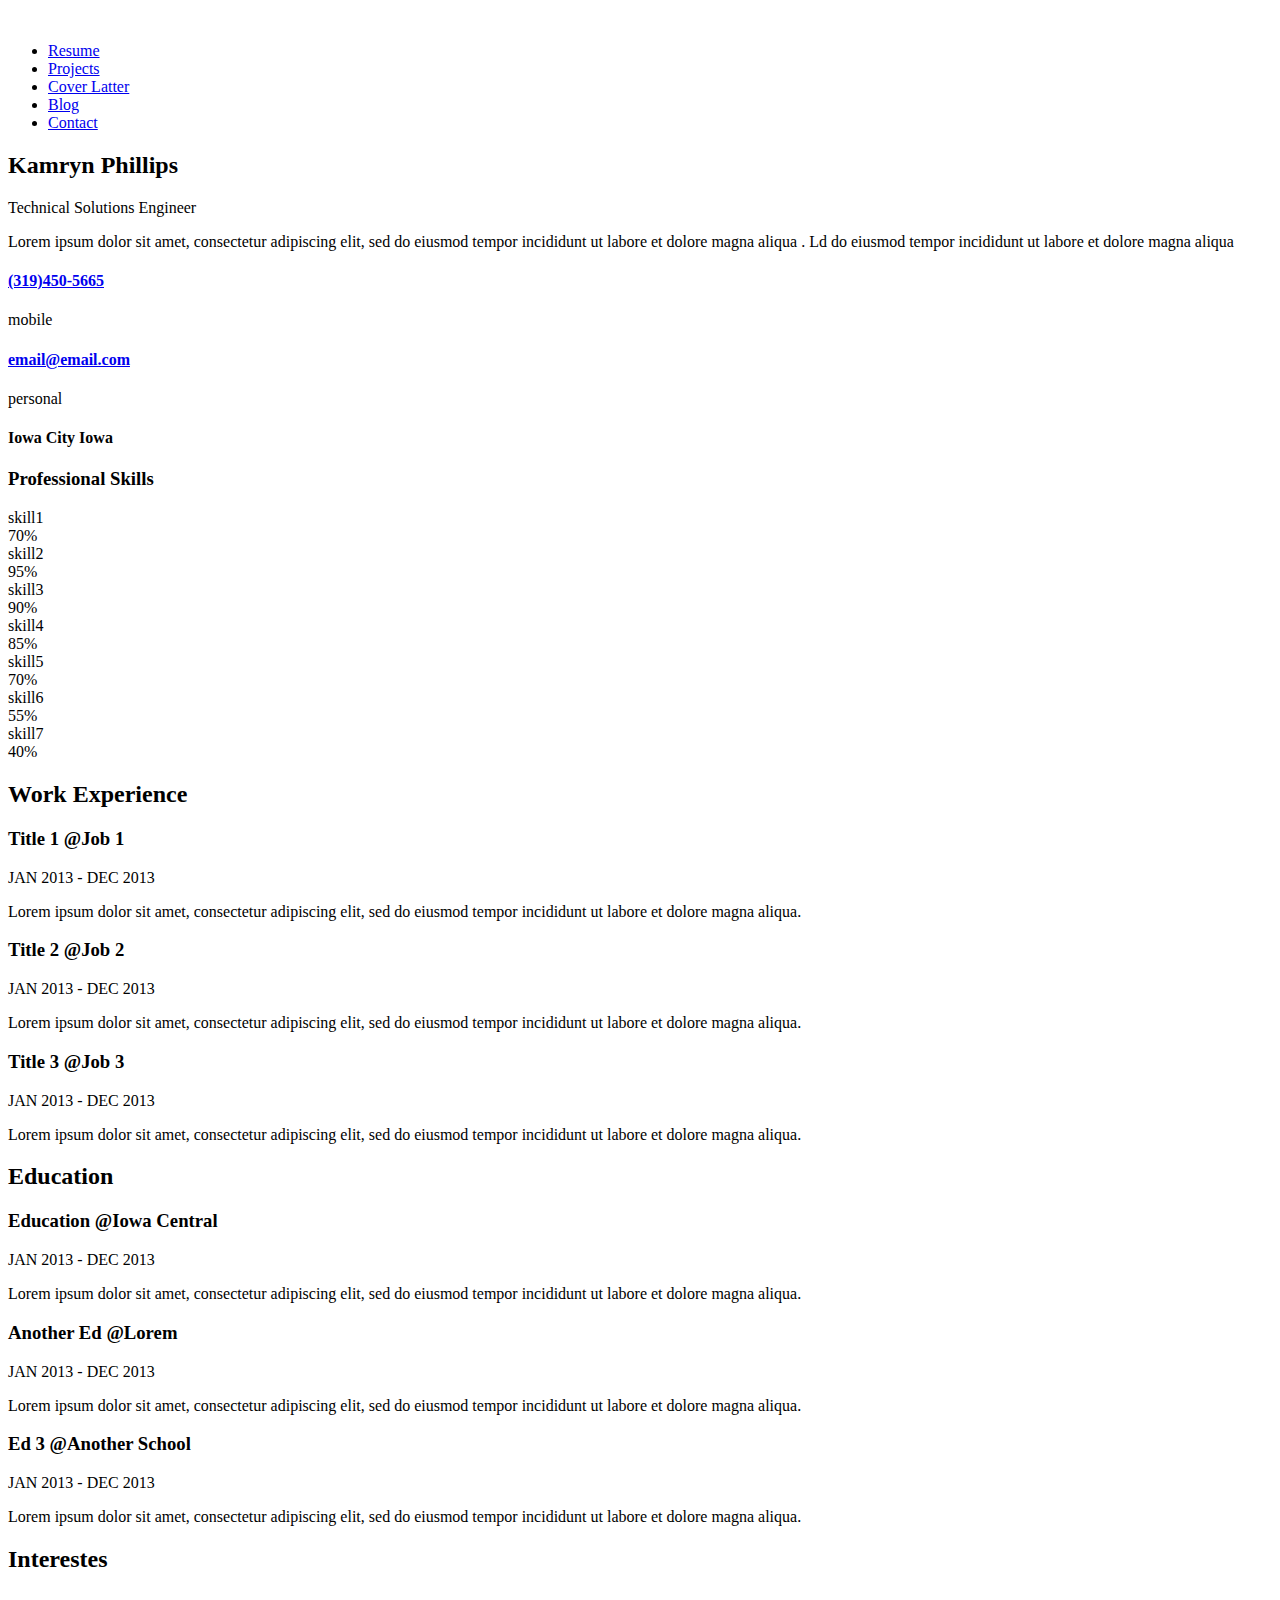
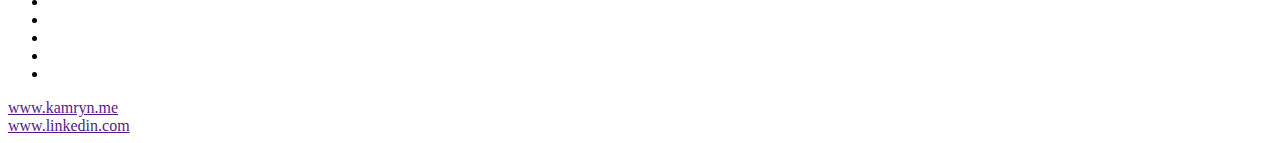
==== resume-site/index.html @ b7a01b5e "initial commit" ====
<!DOCTYPE html>
<!--[if IE 7]><html class="no-js ie7 oldie" lang="en-US"> <![endif]-->
<!--[if IE 8]><html class="no-js ie8 oldie" lang="en-US"> <![endif]-->
<!--[if gt IE 8]><!-->
<html lang="en">
    <head>
        <meta charset="utf-8">
        
        <!-- TITLE OF SITE-->
        <title> Kamryn Phillips </title>
        
        <!-- META TAG -->
        <meta name="viewport" content="width=device-width, initial-scale=1.0">
        <meta name="description" content="CV, Portfolio, Resume">
        
        <!-- FAVICON -->
        <link rel="icon" href="assets/images/favicon.ico">
        <link rel="apple-touch-icon" sizes="72x72" href="assets/images/apple-icon-72x72.png">
        <link rel="apple-touch-icon" sizes="76x76" href="assets/images/apple-icon-76x76.png">
        <link rel="apple-touch-icon" sizes="114x114" href="assets/images/apple-icon-114x114.png">

        <!-- ========================================
                Stylesheets
        ==========================================--> 
        
        <!-- MATERIALIZE CORE CSS -->
        <link href="assets/css/materialize.min.css" rel="stylesheet">
        
        <!-- ADDITIONAL CSS -->
        <link rel="stylesheet" href="assets/css/animate.css">
        
        <!-- FONTS -->
        <link href='//fonts.googleapis.com/css?family=Roboto:400,100,300,700,400italic,700italic' rel='stylesheet' type='text/css'>

        <!--FONTAWESOME CSS-->
        <link href="assets/icons/font-awesome-4.1.0/css/font-awesome.min.css" rel="stylesheet" type="text/css"> 

        <!-- CUSTOM STYLE -->
        <link href="assets/css/style.css" rel="stylesheet">

        <!-- RESPONSIVE CSS-->
        <link href="assets/css/responsive.css" rel="stylesheet">

        <!-- COLORS -->        
        <!--<link rel="alternate stylesheet" href="assets/css/colors/red.css" title="red">-->
        <!--<link rel="alternate stylesheet" href="assets/css/colors/purple.css" title="purple">-->
        <!--<link rel="alternate stylesheet" href="assets/css/colors/orange.css" title="orange">-->
        <!--<link rel="alternate stylesheet" href="assets/css/colors/green.css" title="green">-->
        <!--<link rel="stylesheet" href="assets/css/colors/lime.css" title="lime">-->

        
        <!--[if lt IE 9]><script src="assets/js/ie8-responsive-file-warning.js"></script><![endif] -->
        <!-- HTML5 shim and Respond.js IE8 support of HTML5 elements and media queries -->
        <!--[if lt IE 9]>
          <script src="https://oss.maxcdn.com/libs/html5shiv/3.7.0/html5shiv.js"></script>
          <script src="https://oss.maxcdn.com/libs/respond.js/1.3.0/respond.min.js"></script>
        <![endif]-->
        
    </head>
    <body>
        <!-- Start Container-->
        <div class="container">
            <!-- row -->
            <div class="row">
            <!-- =========================================
                           SIDEBAR   
            ==========================================-->
                <!-- Start Sidebar -->
                <aside class="col l4 m12 s12 sidebar z-depth-1" id="sidebar">
                    <!--  Sidebar row -->
                    <div class="row">                      
                        <!--  top section   -->
                        <div class="heading">                            
                            <!-- ====================
                                      IMAGE   
                            ==========================-->
                            <div class="feature-img">
                                <a href="index.html"><img src="assets/images/profile-img.jpg" class="responsive-img" alt=""></a> 
                            </div>                            
                            <!-- =========================================
                                       NAVIGATION   
                            ==========================================-->
                            <div class=" nav-icon">
                                <nav>
                                    <div class="nav-wrapper">
                                      <ul id="nav-mobile" class="side-nav">                                  
                                        <li><a href="index.html">Resume</a></li>                                        
                                        <li><a href="project.html">Projects</a></li>
                                        <li><a href="cover-latter.html">Cover Latter</a></li>
                                        <li><a href="blog.html">Blog</a></li>
                                        <li><a href="contact.html">Contact</a></li>
                                      </ul>
                                      <a href="#" data-activates="nav-mobile" class="button-collapse  "><i class="mdi-navigation-menu"></i></a>
                                    </div>
                                </nav>
                            </div>                            
                            <!-- ========================================
                                       NAME AND TAGLINE
                            ==========================================-->
                            <div class="title col s12 m12 l9 right  wow fadeIn" data-wow-delay="0.1s">   
                                <h2>Kamryn Phillips</h2> <!-- title name -->
                                <span>Technical Solutions Engineer</span>  <!-- tagline -->
                            </div>                         
                        </div>
                         <!-- sidebar info -->
                        <div class="col l12 m12 s12 sort-info sidebar-item">
                            <div class="row">                               
                                <div class="col m12 s12 l3 icon"> <!-- icon -->
                                   <i class="fa fa-user"></i>
                                </div>                                
                                <div class="col m12 s12 l9 info wow fadeIn a1" data-wow-delay="0.1s" > <!-- text -->
                                    <div class="section-item-details">
                                        <p>Lorem ipsum dolor sit amet, consectetur adipiscing elit, sed do eiusmod tempor incididunt ut labore et
                                        dolore magna aliqua . Ld do eiusmod tempor incididunt ut labore et dolore magna aliqua</p>
                                    </div>             
                                </div>
                            </div>         
                        </div>
                        <!-- MOBILE NUMBER -->
                        <div class="col l12 m12 s12  mobile sidebar-item">
                            <div class="row">                                
                                <div class="col m12 s12 l3 icon">
                                    <i class="fa fa-phone"></i> <!-- icon -->
                                </div>                                
                                <div class="col m12 s12 l9 info wow fadeIn a2" data-wow-delay="0.2s" >
                                    <div class="section-item-details">
                                        <div class="personal">
                                            <h4><a href="tel:555-555-5555">(319)450-5665</a></h4> <!-- Number -->             
                                            <span>mobile</span> 
                                        </div>
                                    </div>
                                </div>
                            </div>             
                        </div>
                        <!--  EMAIL -->
                        <div class="col l12 m12 s12  email sidebar-item ">
                            <div class="row">                                
                                <div class="col m12 s12 l3 icon">
                                    <i class="fa fa-envelope"></i> <!-- icon -->
                                </div>                                
                                <div class="col m12 s12 l9 info wow fadeIn a3" data-wow-delay="0.3s">
                                    <div class="section-item-details">
                                        <div class="personal">                                    
                                            <h4><a href="mailto:someone@example.com">email@email.com</a></h4> <!-- Email -->
                                            <span>personal</span> 
                                        </div>
                                       
                                    </div>
                                </div> 
                            </div>          
                        </div>
                        <!-- ADDRESS  -->
                        <div class="col l12 m12 s12  address sidebar-item ">
                            <div class="row">                                
                                <div class="col l3 m12  s12 icon">
                                    <i class="fa fa-home"></i> <!-- icon -->
                                </div>                                
                                <div class="col m12 s12 l9 info wow fadeIn a4" data-wow-delay="0.4s">
                                    <div class="section-item-details">
                                        <div class="address-details"> <!-- address  -->
                                            <h4>Iowa City 
                                            <span>Iowa</span></h4> 
                                        </div>                         
                                    </div>
                                </div>
                            </div>            
                        </div>
                        <!-- SKILLS -->
                        <div class="col l12 m12 s12  skills sidebar-item" >
                            <div class="row">
                                <div class="col m12 l3 s12 icon">
                                    <i class="fa fa-calendar-o"></i> <!-- icon -->
                                </div>
                                 <!-- Skills -->
                                <div class="col m12 l9 s12 skill-line a5 wow fadeIn" data-wow-delay="0.5s">
                                    <h3>Professional Skills </h3>
                                    
                                    <span>skill1</span>                                    
                                    <div class="progress">
                                        <div class="determinate"> 70% </div>
                                    </div>
                                    
                                    <span>skill2</span>
                                    <div class="progress">
                                        <div class="determinate"> 95%</div>
                                    </div>
                                    
                                    <span>skill3</span>
                                    <div class="progress">
                                        <div class="determinate">90%</div>
                                    </div>

                                    <span>skill4</span>
                                    <div class="progress">
                                        <div class="determinate">85%</div>
                                    </div>

                                    <span>skill5</span>
                                    <div class="progress">
                                        <div class="determinate">70%</div>
                                    </div>

                                    <span>skill6</span>
                                    <div class="progress">
                                        <div class="determinate">55%</div>
                                    </div>

                                    <span>skill7</span>
                                    <div class="progress">
                                        <div class="determinate">40%</div>
                                    </div>
                                </div>
                            </div>
                        </div>
                    </div>   <!-- end row -->
                </aside><!-- end sidebar -->

                <!-- =========================================
                   Work experiences
                ==========================================-->

                <section class="col s12 m12 l8 section">
                    <div class="row">
                        <div class="section-wrapper z-depth-1">                            
                            <div class="section-icon col s12 m12 l2">
                                <i class="fa fa-suitcase"></i>
                            </div>
                            <div class="custom-content col s12 m12 l10 wow fadeIn a1" data-wow-delay="0.1s">
                                <h2>Work Experience</h2>

                                <div class="custom-content-wrapper wow fadeIn a2" data-wow-delay="0.2s">
                                    <h3>Title 1 <span>@Job 1</span></h3>
                                    <span>JAN 2013 - DEC 2013 </span>
                                    <p>Lorem ipsum dolor sit amet, consectetur adipiscing elit, sed do eiusmod tempor incididunt ut 
                                        labore et dolore magna aliqua. </p>
                                </div>
                                <div class="custom-content-wrapper wow fadeIn a3" data-wow-delay="0.3s">
                                    <h3> Title 2 <span>@Job 2</span></h3>
                                    <span>JAN 2013 - DEC 2013 </span>
                                    <p>Lorem ipsum dolor sit amet, consectetur adipiscing elit, sed do eiusmod tempor incididunt ut labore et 
                                        dolore magna aliqua. </p>
                                </div>
                                <div class="custom-content-wrapper wow fadeIn a4" data-wow-delay="0.4s">
                                    <h3>Title 3 <span>@Job 3</span></h3>
                                    <span>JAN 2013 - DEC 2013 </span>
                                    <p>Lorem ipsum dolor sit amet, consectetur adipiscing elit, sed do eiusmod tempor incididunt ut 
                                        labore et dolore magna aliqua. </p>
                                </div>
                            </div>                            
                        </div>

                        <!-- ========================================
                         Education 
                        ==========================================-->

                        <div class="section-wrapper z-depth-1">
                            <div class="section-icon col s12 m12 l2">
                                <i class="fa fa-graduation-cap"></i>
                            </div>
                            <div class="custom-content col s12 m12 l10 wow fadeIn a1" data-wow-delay="0.1s" >
                                <h2>Education </h2>
                                
                                <div class="custom-content-wrapper wow fadeIn a2" data-wow-delay="0.2s" >
                                    <h3>Education <span>@Iowa Central</span></h3>
                                    <span>JAN 2013 - DEC 2013 </span>
                                    <p>Lorem ipsum dolor sit amet, consectetur adipiscing elit, sed do eiusmod tempor incididunt ut labore et dolore magna aliqua. </p>
                                </div>
                                <div class="custom-content-wrapper wow fadeIn a3" data-wow-delay="0.3s" >
                                    <h3>Another Ed <span>@Lorem</span></h3>
                                    <span>JAN 2013 - DEC 2013 </span>
                                    <p>Lorem ipsum dolor sit amet, consectetur adipiscing elit, sed do eiusmod tempor incididunt ut labore et dolore magna aliqua. </p>
                                </div>
                                <div class="custom-content-wrapper wow fadeIn a4" data-wow-delay="0.4s" >
                                    <h3>Ed 3 <span>@Another School</span></h3>
                                    <span>JAN 2013 - DEC 2013 </span>
                                    <p>Lorem ipsum dolor sit amet, consectetur adipiscing elit, sed do eiusmod tempor incididunt ut labore et dolore magna aliqua. </p>
                                </div>
                            </div>
                        </div>

                        <!-- ========================================
                              Intertests 
                        ==========================================-->

                        <div class="section-wrapper z-depth-1">                           
                            <div class="section-icon col s12 m12 l2">
                                <i class="fa fa-plane"></i>
                            </div>
                            <div class="interests col s12 m12 l10 wow fadeIn" data-wow-delay="0.1s"> 
                                <h2>Interestes </h2>
                                <ul> <!-- interetsr icon start -->
                                    <li><i class="fa fa-camera-retro tooltipped" data-position="top" data-delay="50" data-tooltip="Photography"></i></li>
                                    <li><i class="fa fa-glass tooltipped" data-position="top" data-delay="50" data-tooltip="Drinking"></i></li>
                                    <li><i class="fa fa-headphones tooltipped" data-position="top" data-delay="50" data-tooltip="Music"></i></li>
                                    <li><i class="fa fa-comments tooltipped" data-position="top" data-delay="50" data-tooltip="Chatting"></i></li>
                                    <li><i class="fa fa-coffee tooltipped" data-position="top" data-delay="50" data-tooltip="Coffee"></i></li>
                                </ul> <!-- interetsr icon end -->
                            </div>                          
                        </div>
                        <!-- =======================================
                          portfolio Website
                        ==========================================-->

                        <div class="section-wrapper z-depth-1 wow fadeIn" data-wow-delay="0.1s">                            
                            <div class="col s12 m12 l10 website right" >
                                <div class="row">
                                    <div class="col s12 m12 l6">
                                       <span><a href="">www.kamryn.me</a></span>
                                    </div>
                                    <div class="col col s12 m12 l6">
                                        <span><a href="">www.linkedin.com</a></span>
                                    </div>
                                </div>
                            </div>
                        </div>
                    </div><!-- end row -->
                </section><!-- end section -->
            </div> <!-- end row -->
        </div>  <!-- end container -->
        
 <!--=====================
                JavaScript
        ===================== -->
        <!-- Jquery core js-->
        <script src="assets/js/jquery.min.js"></script>
        
        <!-- materialize js-->
        <script src="assets/js/materialize.min.js"></script>
        
        <!-- wow js-->
        <script src="assets/js/wow.min.js"></script>
        
        <!-- Map api -->
        <script src="//maps.googleapis.com/maps/api/js?v=3.exp"></script>
        
        <!-- Masonry js-->
        <script src="assets/js/masonry.pkgd.js"></script>

        <script src="assets/js/validator.min.js"></script>
        
        <!-- Customized js -->
        <script src="assets/js/init.js"></script>

    </body>
</html>
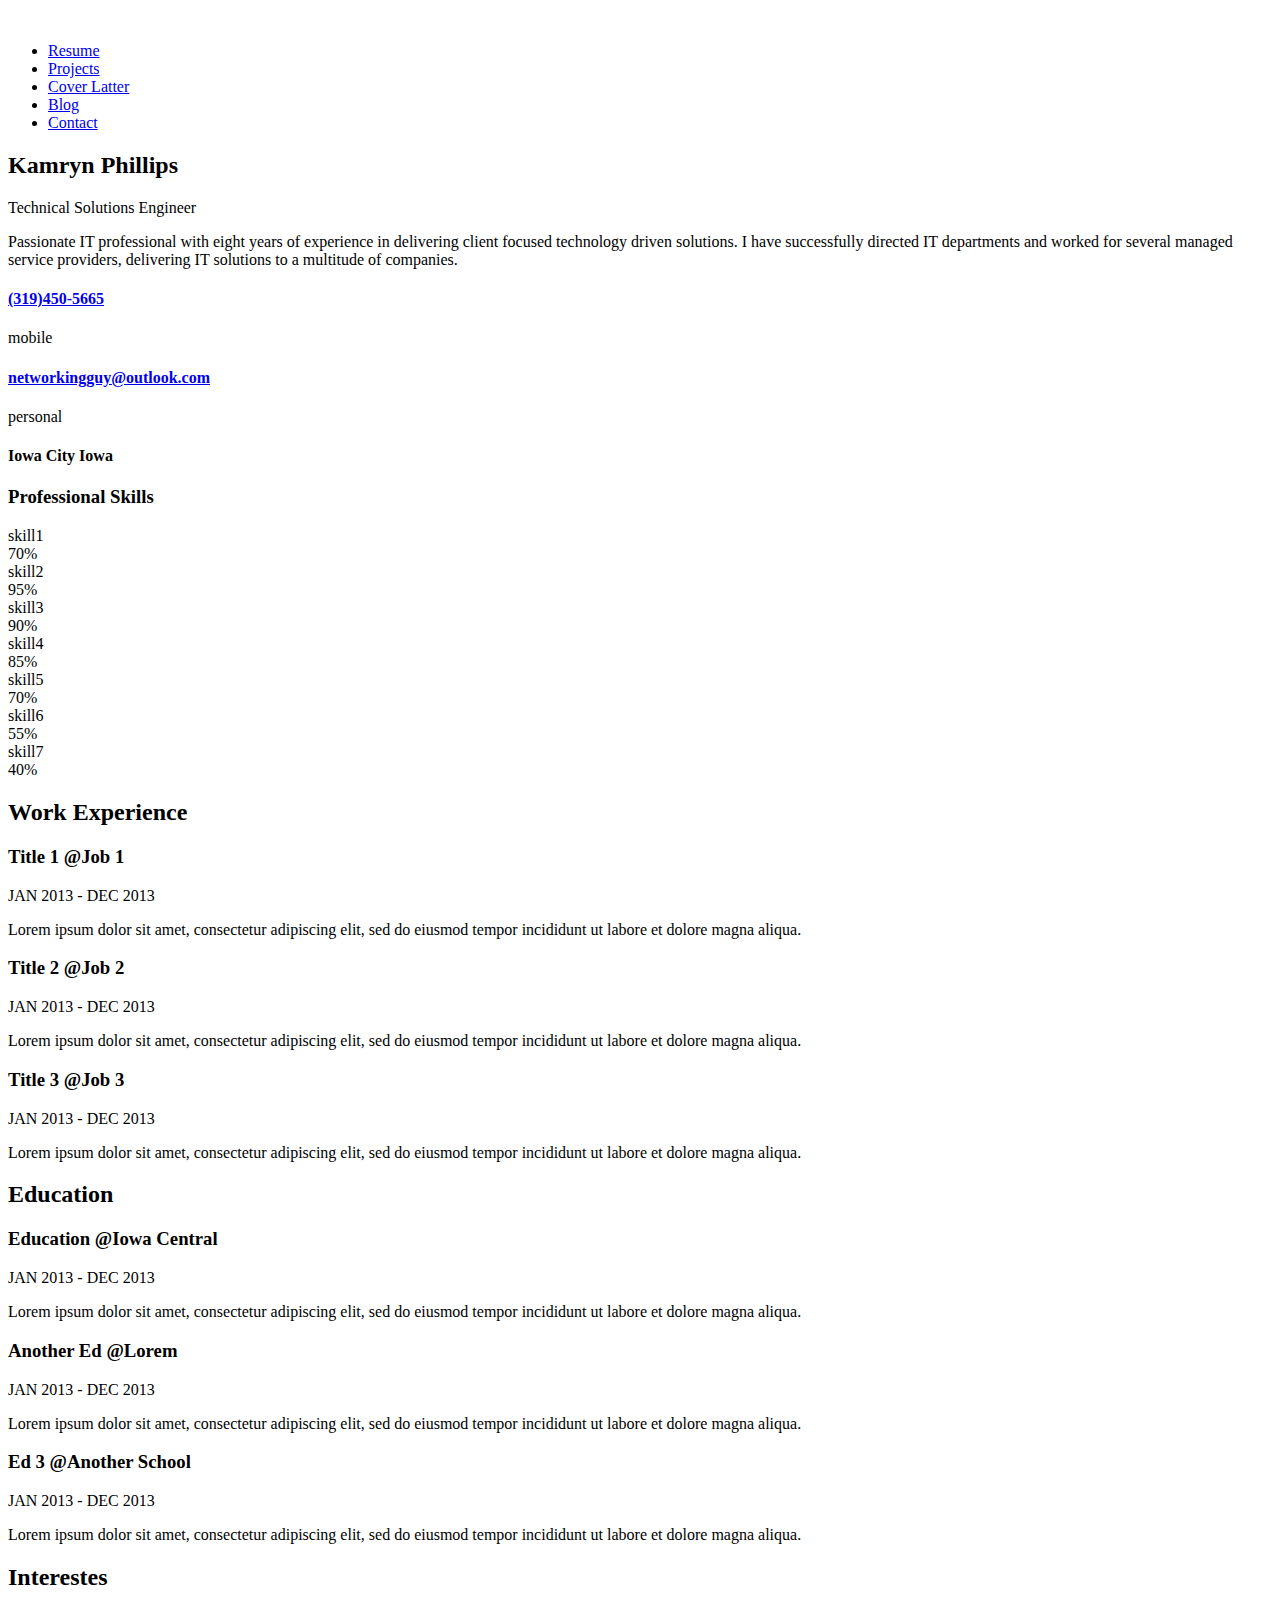
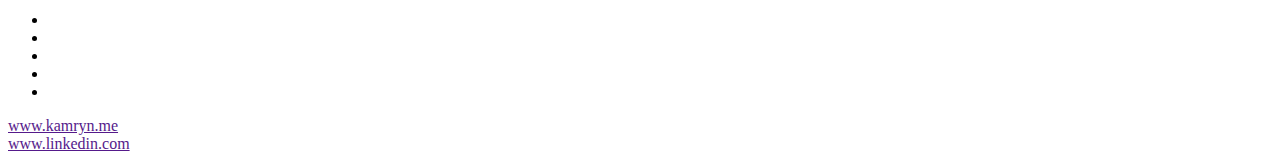
==== commit d4195270: "added summary" ====
--- a/resume-site/index.html
+++ b/resume-site/index.html
@@ -110,8 +110,7 @@
                                 </div>                                
                                 <div class="col m12 s12 l9 info wow fadeIn a1" data-wow-delay="0.1s" > <!-- text -->
                                     <div class="section-item-details">
-                                        <p>Lorem ipsum dolor sit amet, consectetur adipiscing elit, sed do eiusmod tempor incididunt ut labore et
-                                        dolore magna aliqua . Ld do eiusmod tempor incididunt ut labore et dolore magna aliqua</p>
+                                        <p>Passionate IT professional with eight years of experience in delivering client focused technology driven solutions. I have successfully directed IT departments and worked for several managed service providers, delivering IT solutions to a multitude of companies.</p>
                                     </div>             
                                 </div>
                             </div>         
@@ -141,7 +140,7 @@
                                 <div class="col m12 s12 l9 info wow fadeIn a3" data-wow-delay="0.3s">
                                     <div class="section-item-details">
                                         <div class="personal">                                    
-                                            <h4><a href="mailto:someone@example.com">email@email.com</a></h4> <!-- Email -->
+                                            <h4><a href="mailto:someone@example.com">networkingguy@outlook.com</a></h4> <!-- Email -->
                                             <span>personal</span> 
                                         </div>
                                        
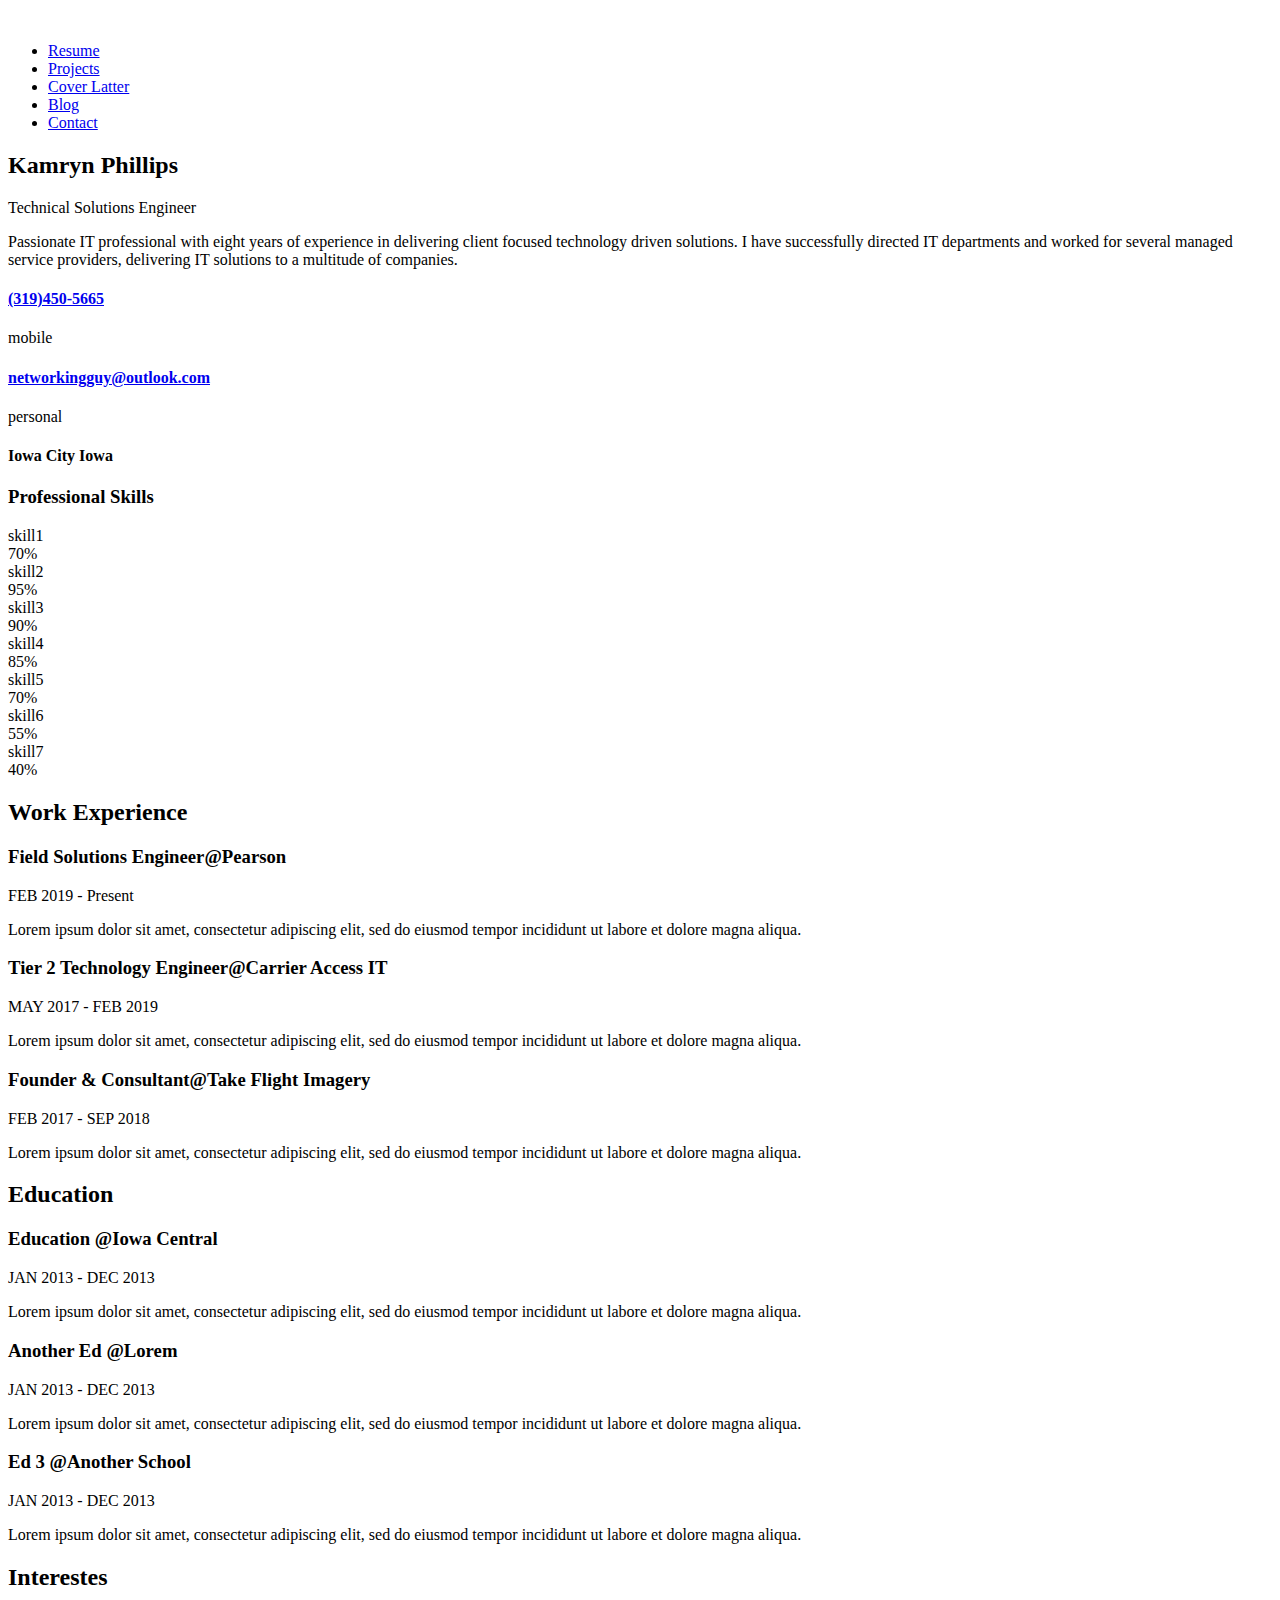
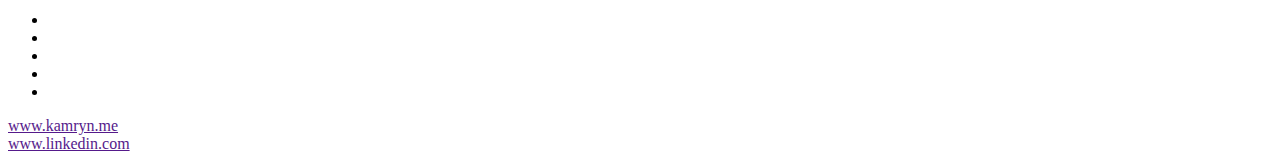
==== commit f24af2b3: "added roles and dates" ====
--- a/resume-site/index.html
+++ b/resume-site/index.html
@@ -228,20 +228,20 @@
                                 <h2>Work Experience</h2>
 
                                 <div class="custom-content-wrapper wow fadeIn a2" data-wow-delay="0.2s">
-                                    <h3>Title 1 <span>@Job 1</span></h3>
-                                    <span>JAN 2013 - DEC 2013 </span>
+                                    <h3>Field Solutions Engineer<span>@Pearson</span></h3>
+                                    <span>FEB 2019 - Present </span>
                                     <p>Lorem ipsum dolor sit amet, consectetur adipiscing elit, sed do eiusmod tempor incididunt ut 
                                         labore et dolore magna aliqua. </p>
                                 </div>
                                 <div class="custom-content-wrapper wow fadeIn a3" data-wow-delay="0.3s">
-                                    <h3> Title 2 <span>@Job 2</span></h3>
-                                    <span>JAN 2013 - DEC 2013 </span>
+                                    <h3>Tier 2 Technology Engineer<span>@Carrier Access IT</span></h3>
+                                    <span>MAY 2017 - FEB 2019 </span>
                                     <p>Lorem ipsum dolor sit amet, consectetur adipiscing elit, sed do eiusmod tempor incididunt ut labore et 
                                         dolore magna aliqua. </p>
                                 </div>
                                 <div class="custom-content-wrapper wow fadeIn a4" data-wow-delay="0.4s">
-                                    <h3>Title 3 <span>@Job 3</span></h3>
-                                    <span>JAN 2013 - DEC 2013 </span>
+                                    <h3>Founder & Consultant<span>@Take Flight Imagery</span></h3>
+                                    <span>FEB 2017 - SEP 2018 </span>
                                     <p>Lorem ipsum dolor sit amet, consectetur adipiscing elit, sed do eiusmod tempor incididunt ut 
                                         labore et dolore magna aliqua. </p>
                                 </div>
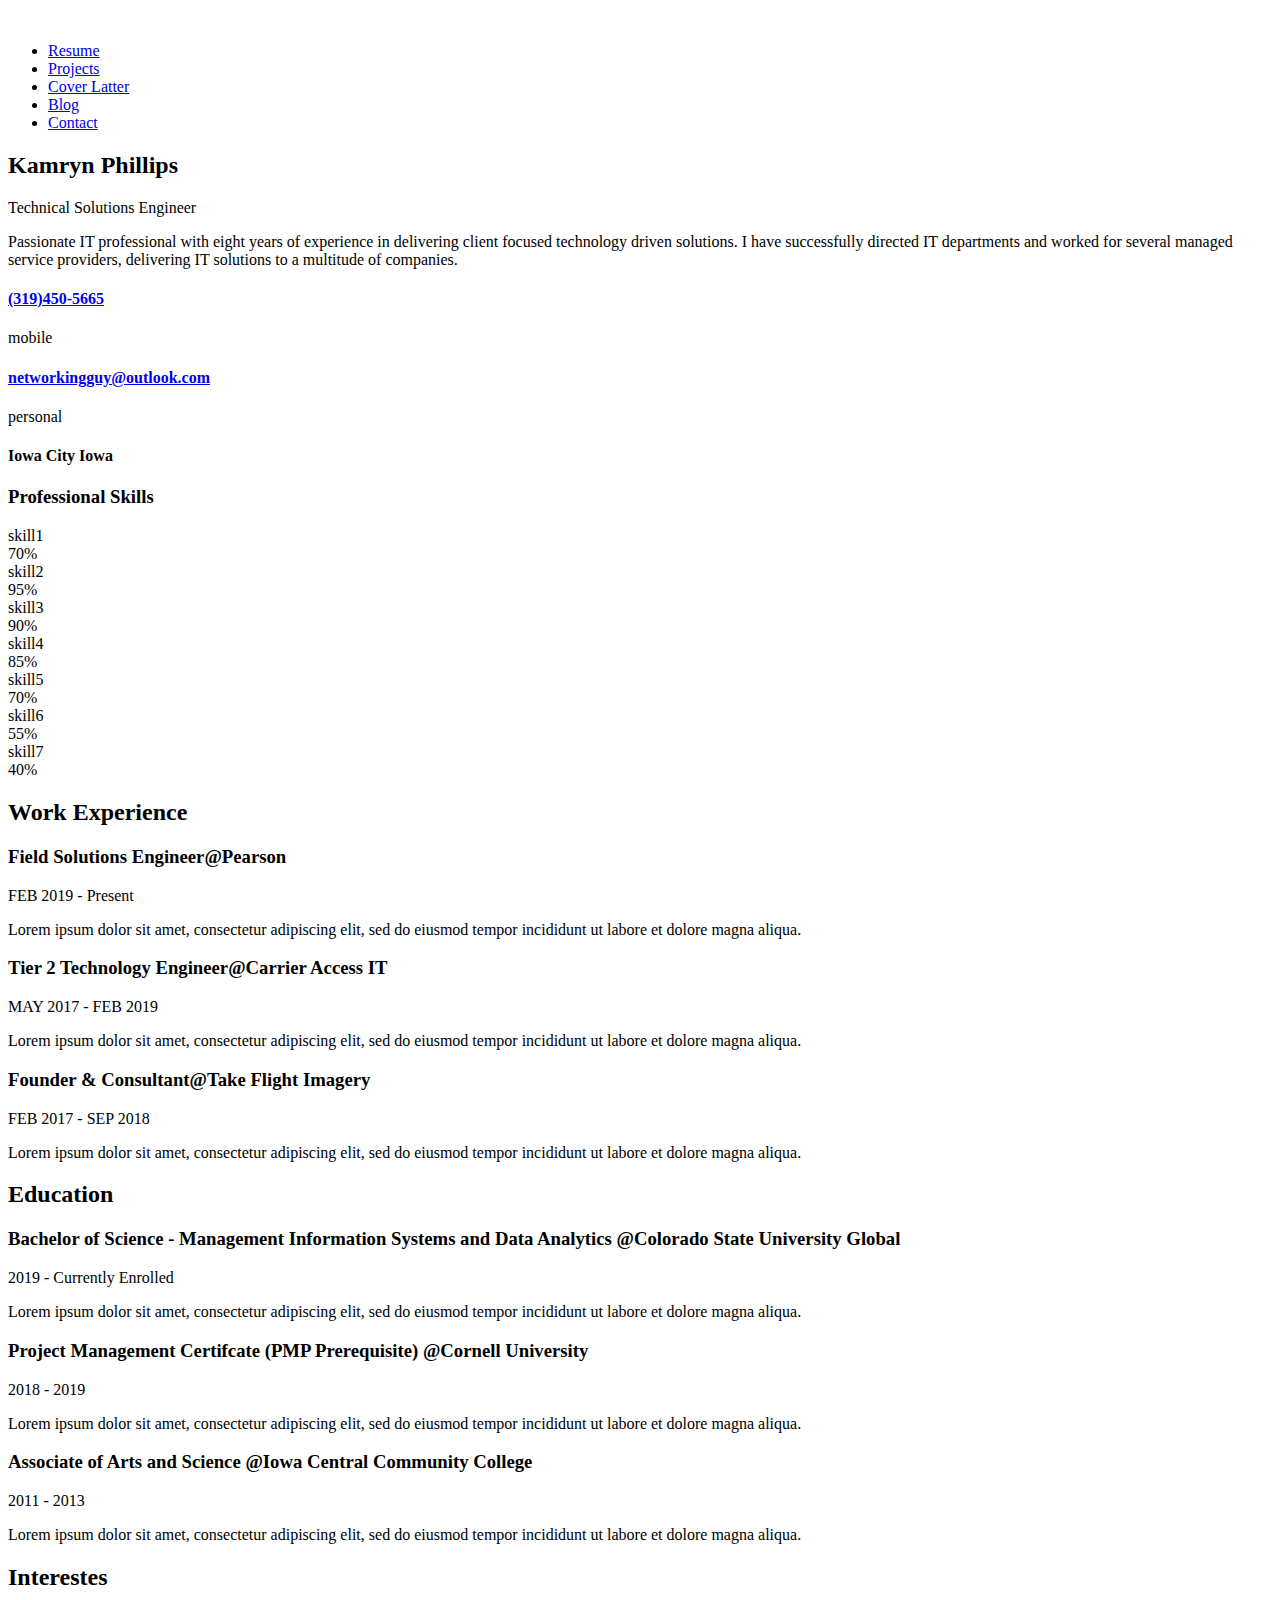
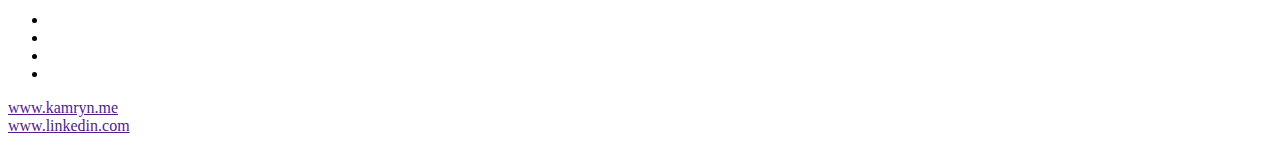
==== commit 0b428d46: "updated education" ====
--- a/resume-site/index.html
+++ b/resume-site/index.html
@@ -260,18 +260,18 @@
                                 <h2>Education </h2>
                                 
                                 <div class="custom-content-wrapper wow fadeIn a2" data-wow-delay="0.2s" >
-                                    <h3>Education <span>@Iowa Central</span></h3>
-                                    <span>JAN 2013 - DEC 2013 </span>
+                                    <h3>Bachelor of Science - Management Information Systems and Data Analytics <span>@Colorado State University Global</span></h3>
+                                    <span>2019 - Currently Enrolled </span>
                                     <p>Lorem ipsum dolor sit amet, consectetur adipiscing elit, sed do eiusmod tempor incididunt ut labore et dolore magna aliqua. </p>
                                 </div>
                                 <div class="custom-content-wrapper wow fadeIn a3" data-wow-delay="0.3s" >
-                                    <h3>Another Ed <span>@Lorem</span></h3>
-                                    <span>JAN 2013 - DEC 2013 </span>
+                                    <h3>Project Management Certifcate (PMP Prerequisite) <span>@Cornell University</span></h3>
+                                    <span>2018 - 2019 </span>
                                     <p>Lorem ipsum dolor sit amet, consectetur adipiscing elit, sed do eiusmod tempor incididunt ut labore et dolore magna aliqua. </p>
                                 </div>
                                 <div class="custom-content-wrapper wow fadeIn a4" data-wow-delay="0.4s" >
-                                    <h3>Ed 3 <span>@Another School</span></h3>
-                                    <span>JAN 2013 - DEC 2013 </span>
+                                    <h3>Associate of Arts and Science <span>@Iowa Central Community College</span></h3>
+                                    <span>2011 - 2013 </span>
                                     <p>Lorem ipsum dolor sit amet, consectetur adipiscing elit, sed do eiusmod tempor incididunt ut labore et dolore magna aliqua. </p>
                                 </div>
                             </div>
@@ -289,7 +289,6 @@
                                 <h2>Interestes </h2>
                                 <ul> <!-- interetsr icon start -->
                                     <li><i class="fa fa-camera-retro tooltipped" data-position="top" data-delay="50" data-tooltip="Photography"></i></li>
-                                    <li><i class="fa fa-glass tooltipped" data-position="top" data-delay="50" data-tooltip="Drinking"></i></li>
                                     <li><i class="fa fa-headphones tooltipped" data-position="top" data-delay="50" data-tooltip="Music"></i></li>
                                     <li><i class="fa fa-comments tooltipped" data-position="top" data-delay="50" data-tooltip="Chatting"></i></li>
                                     <li><i class="fa fa-coffee tooltipped" data-position="top" data-delay="50" data-tooltip="Coffee"></i></li>
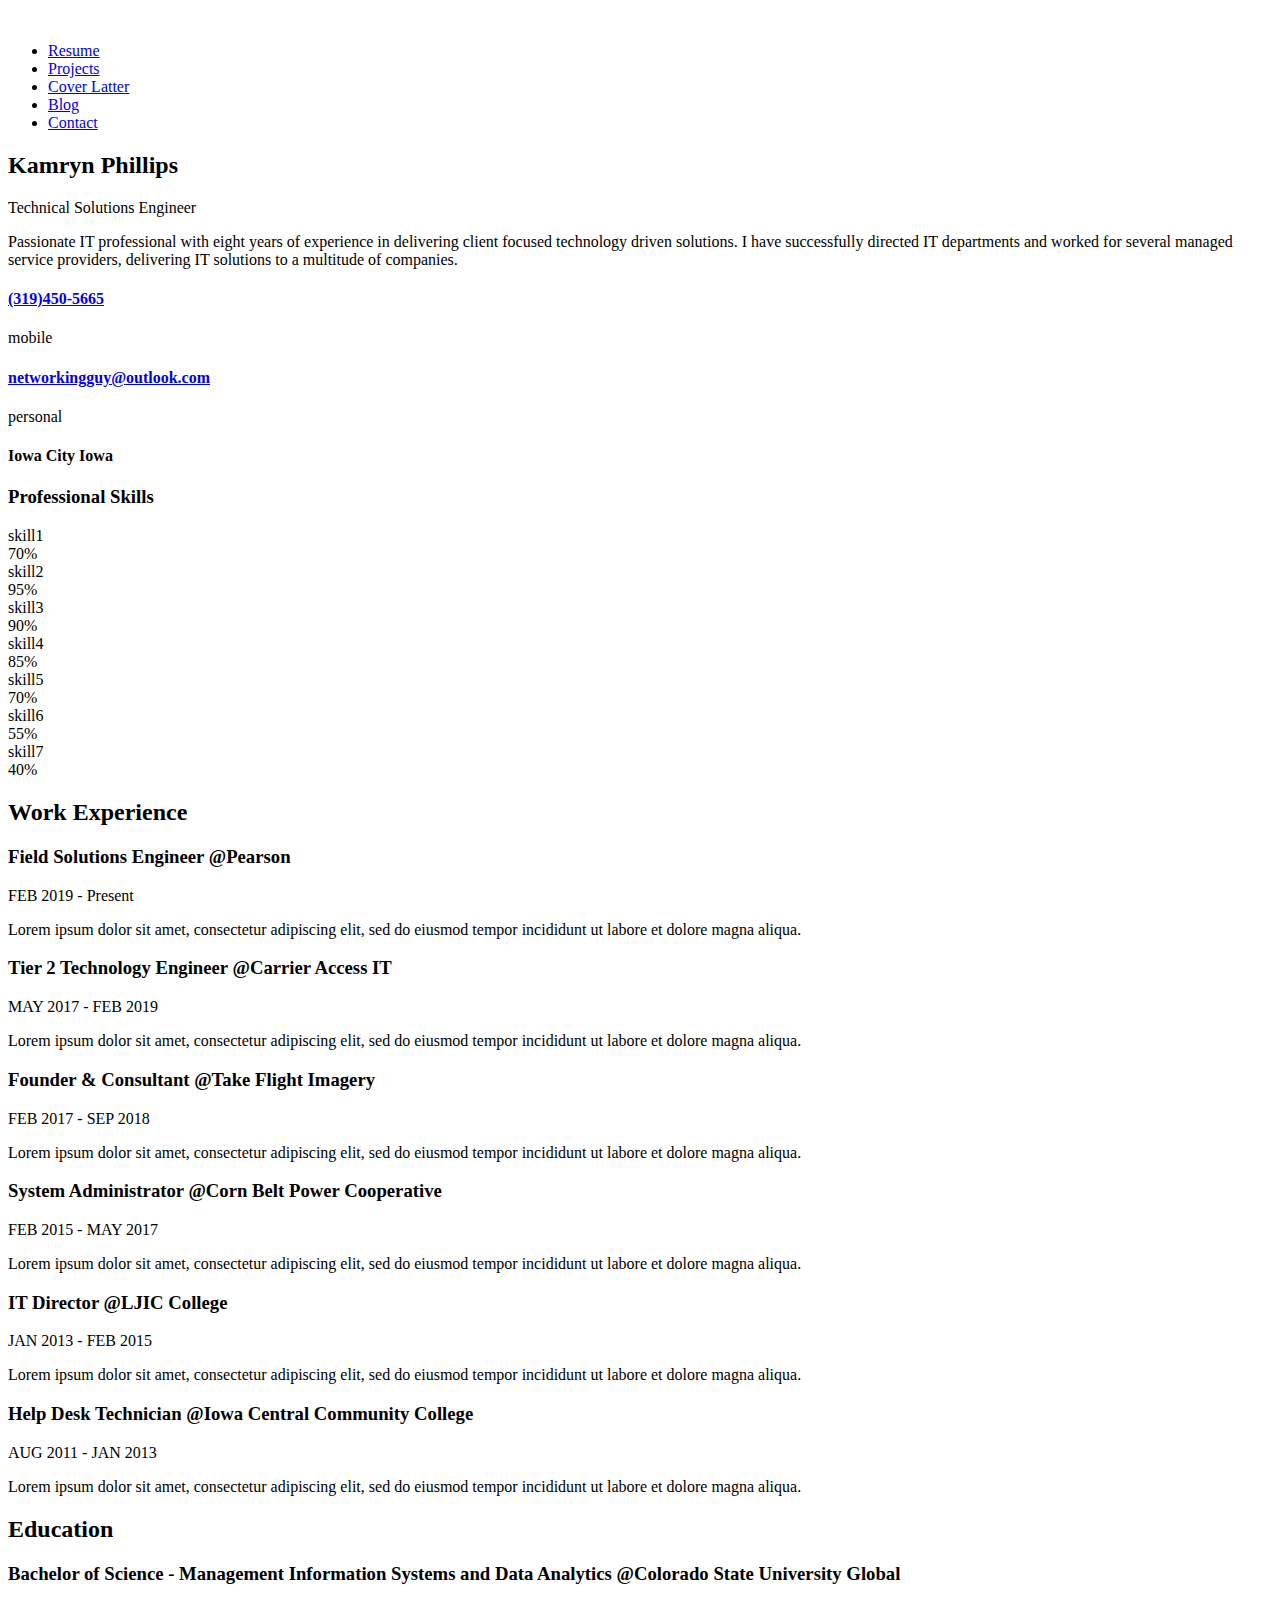
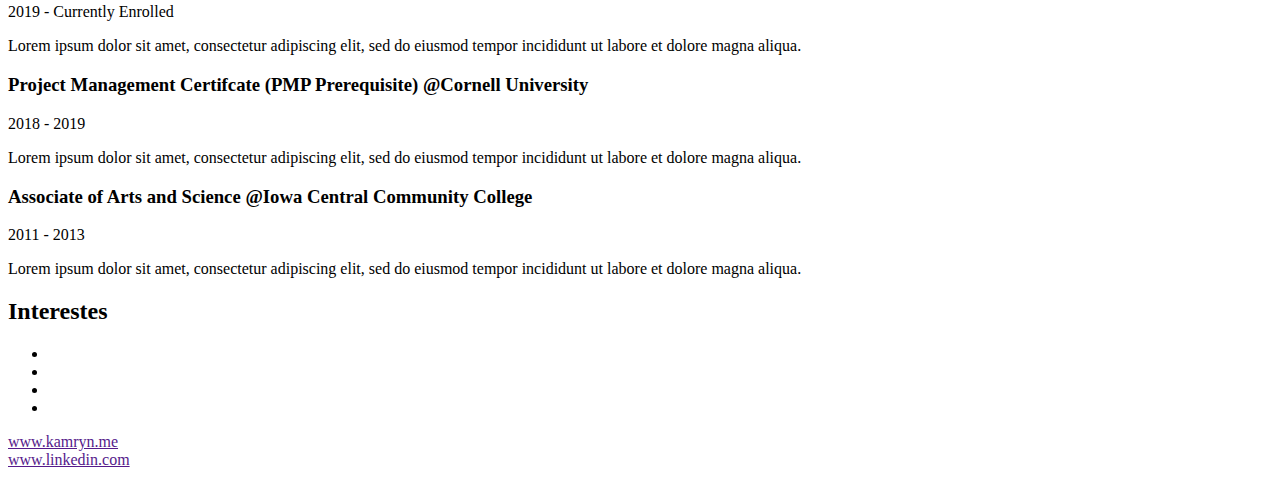
==== commit 903729d5: "added more background info" ====
--- a/resume-site/index.html
+++ b/resume-site/index.html
@@ -228,20 +228,38 @@
                                 <h2>Work Experience</h2>
 
                                 <div class="custom-content-wrapper wow fadeIn a2" data-wow-delay="0.2s">
-                                    <h3>Field Solutions Engineer<span>@Pearson</span></h3>
+                                    <h3>Field Solutions Engineer <span>@Pearson</span></h3>
                                     <span>FEB 2019 - Present </span>
                                     <p>Lorem ipsum dolor sit amet, consectetur adipiscing elit, sed do eiusmod tempor incididunt ut 
                                         labore et dolore magna aliqua. </p>
                                 </div>
                                 <div class="custom-content-wrapper wow fadeIn a3" data-wow-delay="0.3s">
-                                    <h3>Tier 2 Technology Engineer<span>@Carrier Access IT</span></h3>
+                                    <h3>Tier 2 Technology Engineer <span>@Carrier Access IT</span></h3>
                                     <span>MAY 2017 - FEB 2019 </span>
                                     <p>Lorem ipsum dolor sit amet, consectetur adipiscing elit, sed do eiusmod tempor incididunt ut labore et 
                                         dolore magna aliqua. </p>
                                 </div>
                                 <div class="custom-content-wrapper wow fadeIn a4" data-wow-delay="0.4s">
-                                    <h3>Founder & Consultant<span>@Take Flight Imagery</span></h3>
+                                    <h3>Founder & Consultant <span>@Take Flight Imagery</span></h3>
                                     <span>FEB 2017 - SEP 2018 </span>
+                                    <p>Lorem ipsum dolor sit amet, consectetur adipiscing elit, sed do eiusmod tempor incididunt ut 
+                                        labore et dolore magna aliqua. </p>
+                                </div>
+                                <div class="custom-content-wrapper wow fadeIn a4" data-wow-delay="0.4s">
+                                    <h3>System Administrator <span>@Corn Belt Power Cooperative</span></h3>
+                                    <span>FEB 2015 - MAY 2017 </span>
+                                    <p>Lorem ipsum dolor sit amet, consectetur adipiscing elit, sed do eiusmod tempor incididunt ut 
+                                        labore et dolore magna aliqua. </p>
+                                </div>
+                                <div class="custom-content-wrapper wow fadeIn a4" data-wow-delay="0.4s">
+                                    <h3>IT Director <span>@LJIC College</span></h3>
+                                    <span>JAN 2013 - FEB 2015 </span>
+                                    <p>Lorem ipsum dolor sit amet, consectetur adipiscing elit, sed do eiusmod tempor incididunt ut 
+                                        labore et dolore magna aliqua. </p>
+                                </div>
+                                <div class="custom-content-wrapper wow fadeIn a4" data-wow-delay="0.4s">
+                                    <h3>Help Desk Technician <span>@Iowa Central Community College</span></h3>
+                                    <span>AUG 2011 - JAN 2013 </span>
                                     <p>Lorem ipsum dolor sit amet, consectetur adipiscing elit, sed do eiusmod tempor incididunt ut 
                                         labore et dolore magna aliqua. </p>
                                 </div>
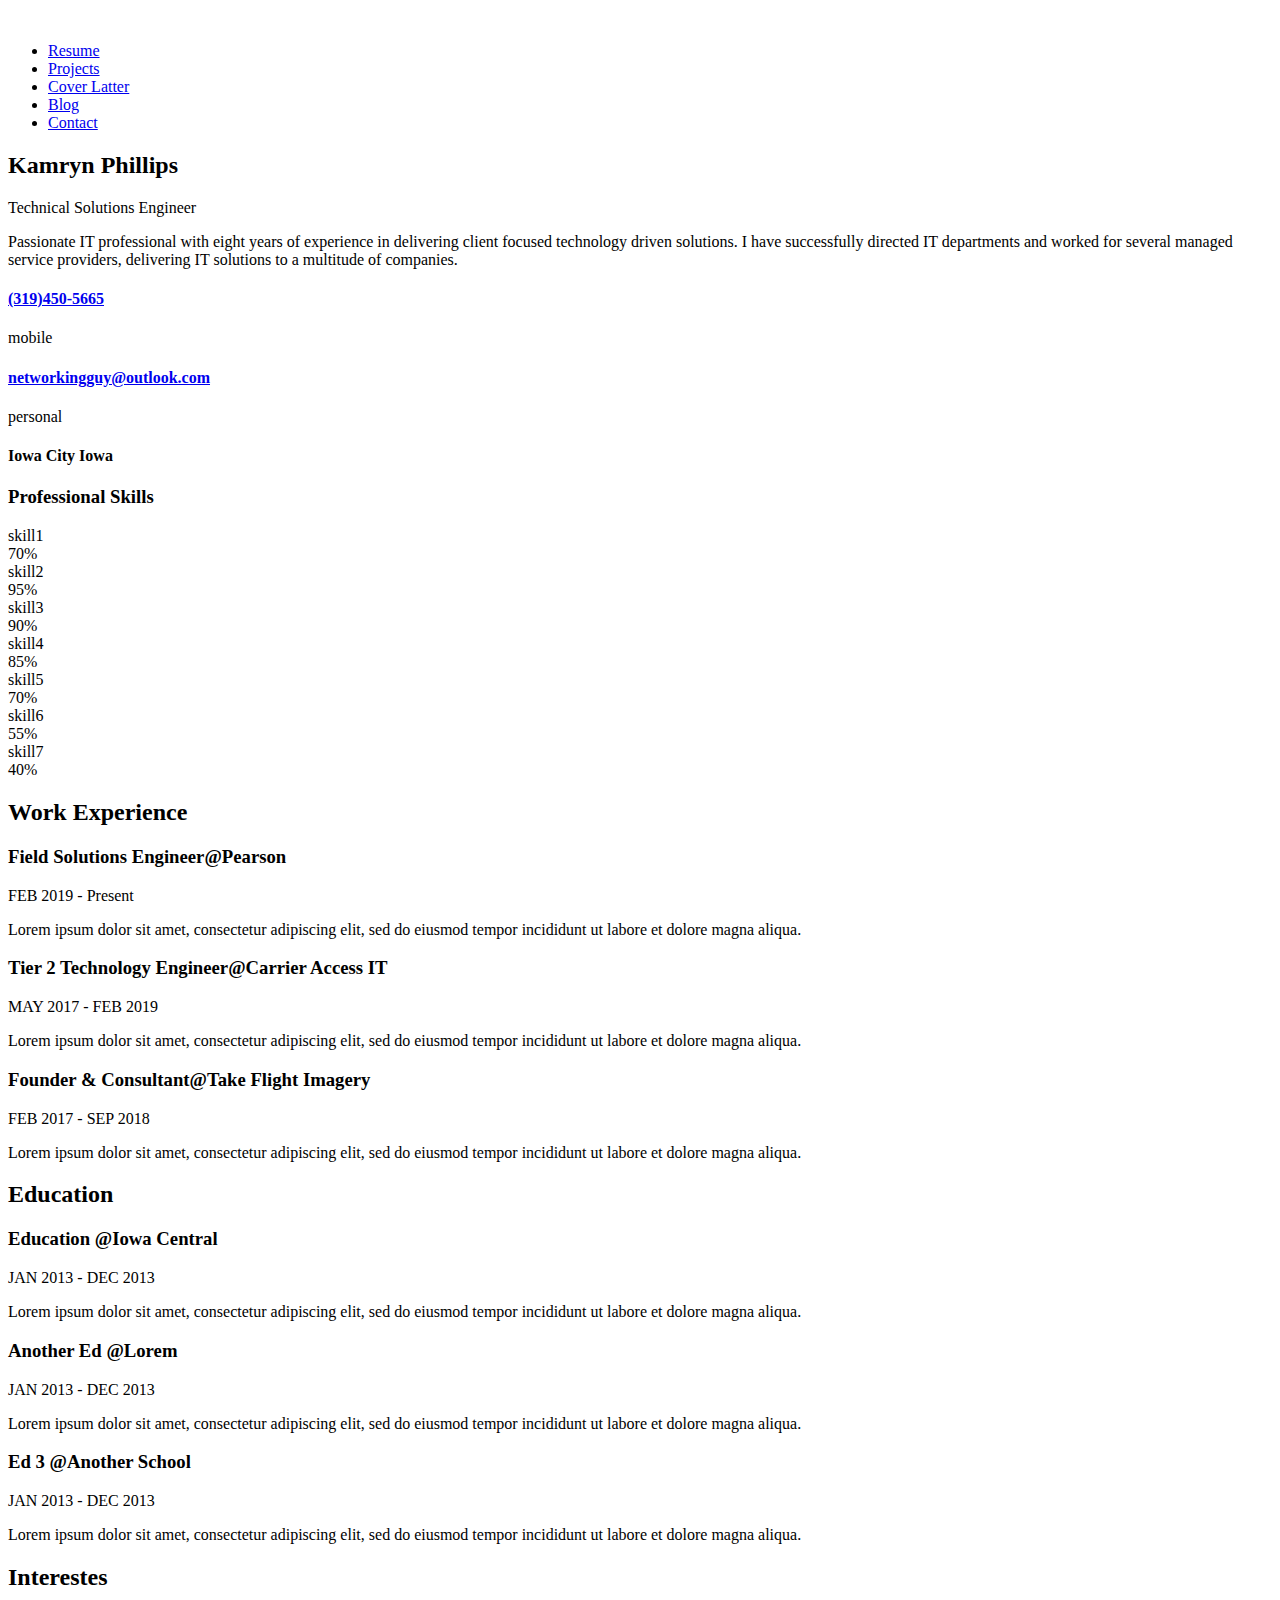
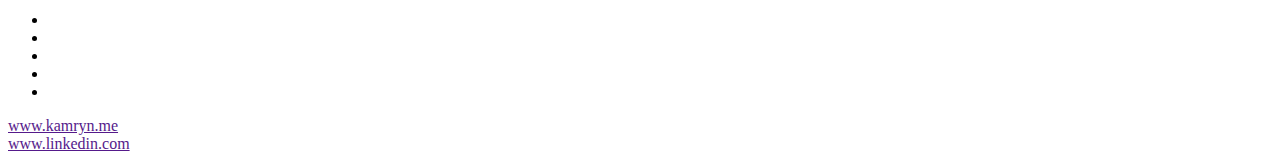
==== commit 2e96a492: "Revert "added more background info"" ====
--- a/resume-site/index.html
+++ b/resume-site/index.html
@@ -228,38 +228,20 @@
                                 <h2>Work Experience</h2>
 
                                 <div class="custom-content-wrapper wow fadeIn a2" data-wow-delay="0.2s">
-                                    <h3>Field Solutions Engineer <span>@Pearson</span></h3>
+                                    <h3>Field Solutions Engineer<span>@Pearson</span></h3>
                                     <span>FEB 2019 - Present </span>
                                     <p>Lorem ipsum dolor sit amet, consectetur adipiscing elit, sed do eiusmod tempor incididunt ut 
                                         labore et dolore magna aliqua. </p>
                                 </div>
                                 <div class="custom-content-wrapper wow fadeIn a3" data-wow-delay="0.3s">
-                                    <h3>Tier 2 Technology Engineer <span>@Carrier Access IT</span></h3>
+                                    <h3>Tier 2 Technology Engineer<span>@Carrier Access IT</span></h3>
                                     <span>MAY 2017 - FEB 2019 </span>
                                     <p>Lorem ipsum dolor sit amet, consectetur adipiscing elit, sed do eiusmod tempor incididunt ut labore et 
                                         dolore magna aliqua. </p>
                                 </div>
                                 <div class="custom-content-wrapper wow fadeIn a4" data-wow-delay="0.4s">
-                                    <h3>Founder & Consultant <span>@Take Flight Imagery</span></h3>
+                                    <h3>Founder & Consultant<span>@Take Flight Imagery</span></h3>
                                     <span>FEB 2017 - SEP 2018 </span>
-                                    <p>Lorem ipsum dolor sit amet, consectetur adipiscing elit, sed do eiusmod tempor incididunt ut 
-                                        labore et dolore magna aliqua. </p>
-                                </div>
-                                <div class="custom-content-wrapper wow fadeIn a4" data-wow-delay="0.4s">
-                                    <h3>System Administrator <span>@Corn Belt Power Cooperative</span></h3>
-                                    <span>FEB 2015 - MAY 2017 </span>
-                                    <p>Lorem ipsum dolor sit amet, consectetur adipiscing elit, sed do eiusmod tempor incididunt ut 
-                                        labore et dolore magna aliqua. </p>
-                                </div>
-                                <div class="custom-content-wrapper wow fadeIn a4" data-wow-delay="0.4s">
-                                    <h3>IT Director <span>@LJIC College</span></h3>
-                                    <span>JAN 2013 - FEB 2015 </span>
-                                    <p>Lorem ipsum dolor sit amet, consectetur adipiscing elit, sed do eiusmod tempor incididunt ut 
-                                        labore et dolore magna aliqua. </p>
-                                </div>
-                                <div class="custom-content-wrapper wow fadeIn a4" data-wow-delay="0.4s">
-                                    <h3>Help Desk Technician <span>@Iowa Central Community College</span></h3>
-                                    <span>AUG 2011 - JAN 2013 </span>
                                     <p>Lorem ipsum dolor sit amet, consectetur adipiscing elit, sed do eiusmod tempor incididunt ut 
                                         labore et dolore magna aliqua. </p>
                                 </div>
@@ -278,18 +260,18 @@
                                 <h2>Education </h2>
                                 
                                 <div class="custom-content-wrapper wow fadeIn a2" data-wow-delay="0.2s" >
-                                    <h3>Bachelor of Science - Management Information Systems and Data Analytics <span>@Colorado State University Global</span></h3>
-                                    <span>2019 - Currently Enrolled </span>
+                                    <h3>Education <span>@Iowa Central</span></h3>
+                                    <span>JAN 2013 - DEC 2013 </span>
                                     <p>Lorem ipsum dolor sit amet, consectetur adipiscing elit, sed do eiusmod tempor incididunt ut labore et dolore magna aliqua. </p>
                                 </div>
                                 <div class="custom-content-wrapper wow fadeIn a3" data-wow-delay="0.3s" >
-                                    <h3>Project Management Certifcate (PMP Prerequisite) <span>@Cornell University</span></h3>
-                                    <span>2018 - 2019 </span>
+                                    <h3>Another Ed <span>@Lorem</span></h3>
+                                    <span>JAN 2013 - DEC 2013 </span>
                                     <p>Lorem ipsum dolor sit amet, consectetur adipiscing elit, sed do eiusmod tempor incididunt ut labore et dolore magna aliqua. </p>
                                 </div>
                                 <div class="custom-content-wrapper wow fadeIn a4" data-wow-delay="0.4s" >
-                                    <h3>Associate of Arts and Science <span>@Iowa Central Community College</span></h3>
-                                    <span>2011 - 2013 </span>
+                                    <h3>Ed 3 <span>@Another School</span></h3>
+                                    <span>JAN 2013 - DEC 2013 </span>
                                     <p>Lorem ipsum dolor sit amet, consectetur adipiscing elit, sed do eiusmod tempor incididunt ut labore et dolore magna aliqua. </p>
                                 </div>
                             </div>
@@ -307,6 +289,7 @@
                                 <h2>Interestes </h2>
                                 <ul> <!-- interetsr icon start -->
                                     <li><i class="fa fa-camera-retro tooltipped" data-position="top" data-delay="50" data-tooltip="Photography"></i></li>
+                                    <li><i class="fa fa-glass tooltipped" data-position="top" data-delay="50" data-tooltip="Drinking"></i></li>
                                     <li><i class="fa fa-headphones tooltipped" data-position="top" data-delay="50" data-tooltip="Music"></i></li>
                                     <li><i class="fa fa-comments tooltipped" data-position="top" data-delay="50" data-tooltip="Chatting"></i></li>
                                     <li><i class="fa fa-coffee tooltipped" data-position="top" data-delay="50" data-tooltip="Coffee"></i></li>
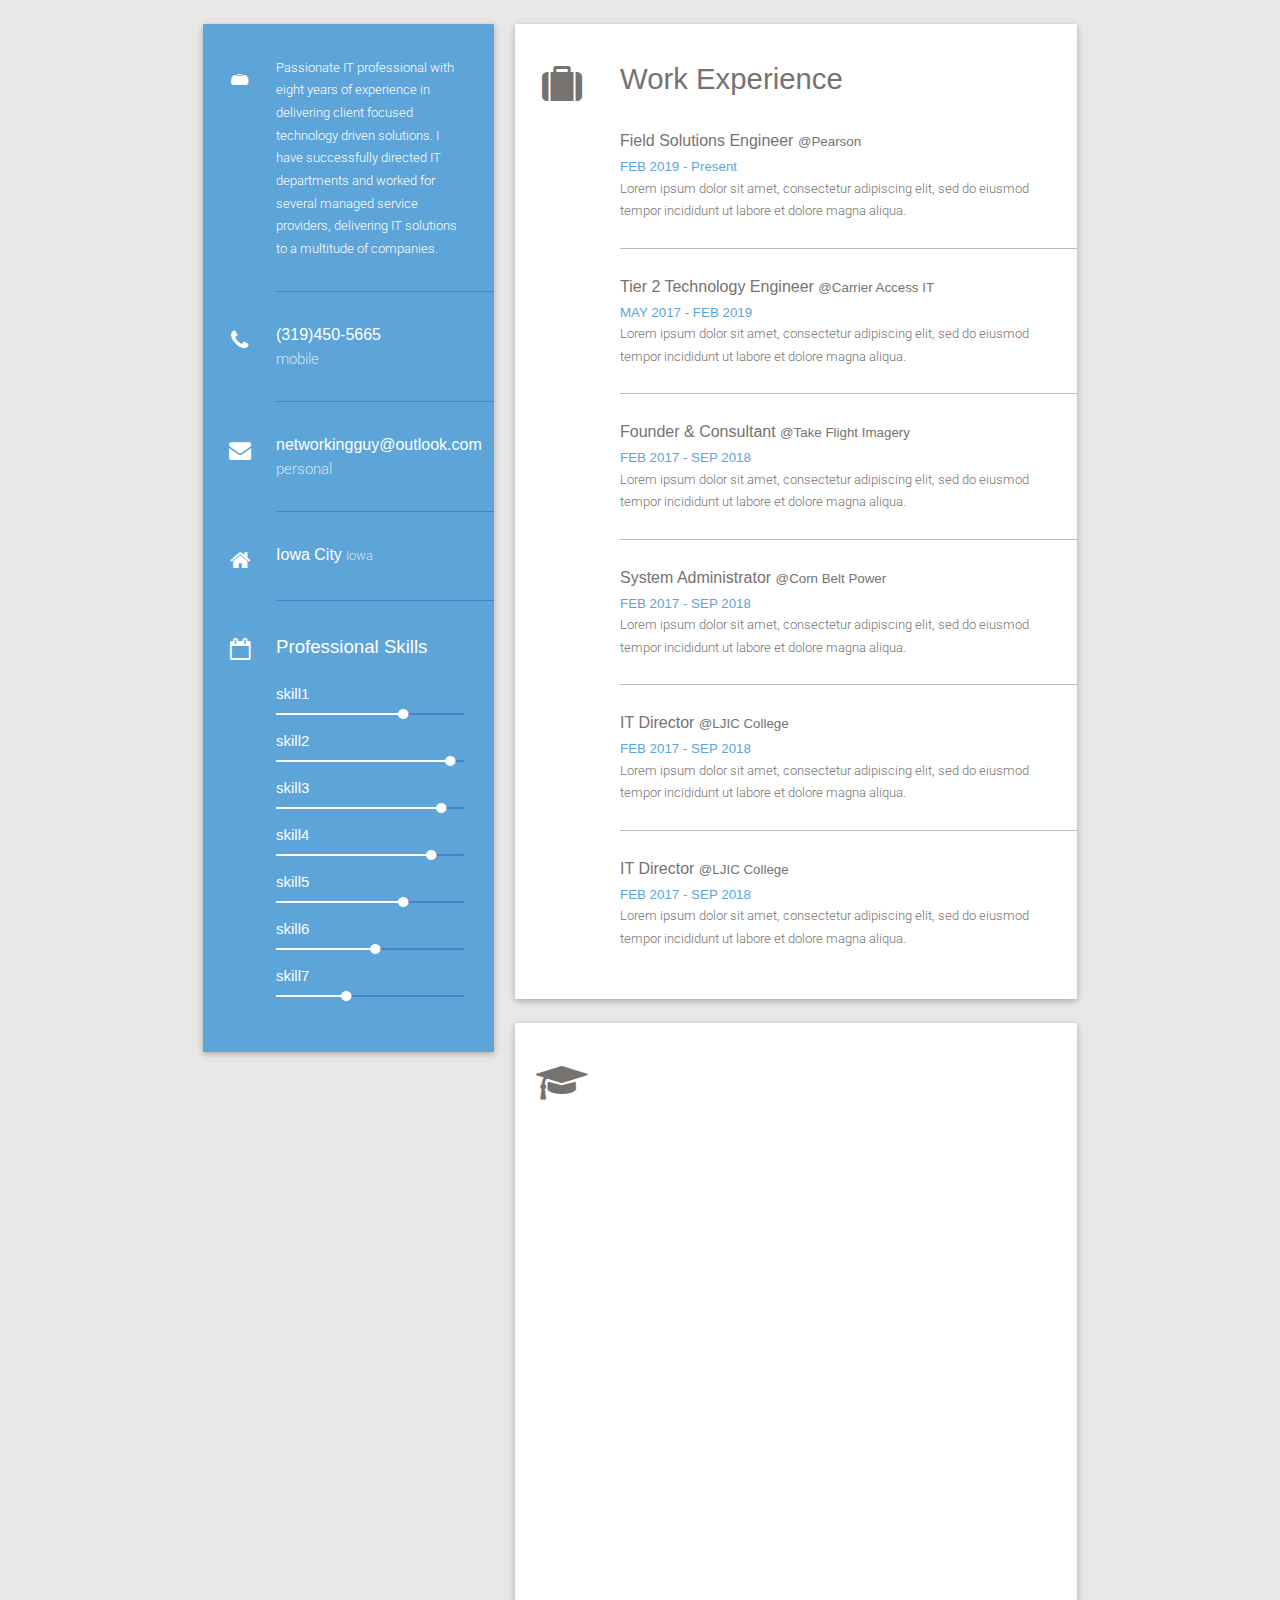
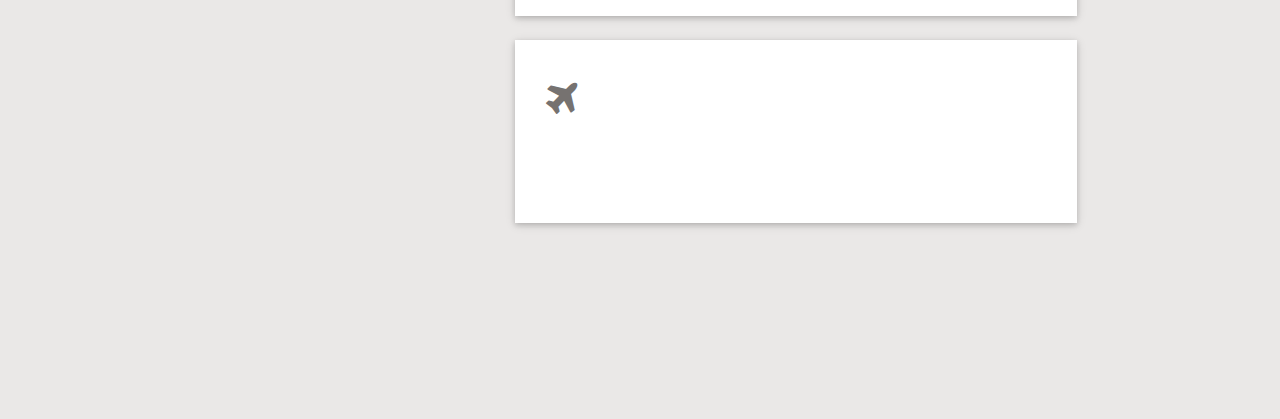
==== commit 83a8228d: "added profile photo" ====
--- a/resume-site/index.html
+++ b/resume-site/index.html
@@ -75,7 +75,7 @@
                                       IMAGE   
                             ==========================-->
                             <div class="feature-img">
-                                <a href="index.html"><img src="assets/images/profile-img.jpg" class="responsive-img" alt=""></a> 
+                                <a href="index.html"><img src="assets/images/me.jpg" class="responsive-img" alt=""></a> 
                             </div>                            
                             <!-- =========================================
                                        NAVIGATION   
@@ -228,19 +228,37 @@
                                 <h2>Work Experience</h2>
 
                                 <div class="custom-content-wrapper wow fadeIn a2" data-wow-delay="0.2s">
-                                    <h3>Field Solutions Engineer<span>@Pearson</span></h3>
+                                    <h3>Field Solutions Engineer <span>@Pearson</span></h3>
                                     <span>FEB 2019 - Present </span>
                                     <p>Lorem ipsum dolor sit amet, consectetur adipiscing elit, sed do eiusmod tempor incididunt ut 
                                         labore et dolore magna aliqua. </p>
                                 </div>
                                 <div class="custom-content-wrapper wow fadeIn a3" data-wow-delay="0.3s">
-                                    <h3>Tier 2 Technology Engineer<span>@Carrier Access IT</span></h3>
+                                    <h3>Tier 2 Technology Engineer <span>@Carrier Access IT</span></h3>
                                     <span>MAY 2017 - FEB 2019 </span>
                                     <p>Lorem ipsum dolor sit amet, consectetur adipiscing elit, sed do eiusmod tempor incididunt ut labore et 
                                         dolore magna aliqua. </p>
                                 </div>
                                 <div class="custom-content-wrapper wow fadeIn a4" data-wow-delay="0.4s">
-                                    <h3>Founder & Consultant<span>@Take Flight Imagery</span></h3>
+                                    <h3>Founder & Consultant <span>@Take Flight Imagery</span></h3>
+                                    <span>FEB 2017 - SEP 2018 </span>
+                                    <p>Lorem ipsum dolor sit amet, consectetur adipiscing elit, sed do eiusmod tempor incididunt ut 
+                                        labore et dolore magna aliqua. </p>
+                                </div>
+                                <div class="custom-content-wrapper wow fadeIn a4" data-wow-delay="0.4s">
+                                    <h3>System Administrator <span>@Corn Belt Power</span></h3>
+                                    <span>FEB 2017 - SEP 2018 </span>
+                                    <p>Lorem ipsum dolor sit amet, consectetur adipiscing elit, sed do eiusmod tempor incididunt ut 
+                                        labore et dolore magna aliqua. </p>
+                                </div>
+                                <div class="custom-content-wrapper wow fadeIn a4" data-wow-delay="0.4s">
+                                    <h3>IT Director <span>@LJIC College</span></h3>
+                                    <span>FEB 2017 - SEP 2018 </span>
+                                    <p>Lorem ipsum dolor sit amet, consectetur adipiscing elit, sed do eiusmod tempor incididunt ut 
+                                        labore et dolore magna aliqua. </p>
+                                </div>
+                                <div class="custom-content-wrapper wow fadeIn a4" data-wow-delay="0.4s">
+                                    <h3>IT Director <span>@LJIC College</span></h3>
                                     <span>FEB 2017 - SEP 2018 </span>
                                     <p>Lorem ipsum dolor sit amet, consectetur adipiscing elit, sed do eiusmod tempor incididunt ut 
                                         labore et dolore magna aliqua. </p>
@@ -260,18 +278,18 @@
                                 <h2>Education </h2>
                                 
                                 <div class="custom-content-wrapper wow fadeIn a2" data-wow-delay="0.2s" >
-                                    <h3>Education <span>@Iowa Central</span></h3>
-                                    <span>JAN 2013 - DEC 2013 </span>
+                                    <h3>Bachelor of Science - Management Information Systems and Data Analytics <span>@Colorado State University Global</span></h3>
+                                    <span>2019 - Currently Enrolled </span>
                                     <p>Lorem ipsum dolor sit amet, consectetur adipiscing elit, sed do eiusmod tempor incididunt ut labore et dolore magna aliqua. </p>
                                 </div>
                                 <div class="custom-content-wrapper wow fadeIn a3" data-wow-delay="0.3s" >
-                                    <h3>Another Ed <span>@Lorem</span></h3>
-                                    <span>JAN 2013 - DEC 2013 </span>
+                                    <h3>Project Management Certifcate (PMP Prerequisite) <span>@Cornell University</span></h3>
+                                    <span>2018 - 2019 </span>
                                     <p>Lorem ipsum dolor sit amet, consectetur adipiscing elit, sed do eiusmod tempor incididunt ut labore et dolore magna aliqua. </p>
                                 </div>
                                 <div class="custom-content-wrapper wow fadeIn a4" data-wow-delay="0.4s" >
-                                    <h3>Ed 3 <span>@Another School</span></h3>
-                                    <span>JAN 2013 - DEC 2013 </span>
+                                    <h3>Associate of Arts and Science <span>@Iowa Central Community College</span></h3>
+                                    <span>2011 - 2013 </span>
                                     <p>Lorem ipsum dolor sit amet, consectetur adipiscing elit, sed do eiusmod tempor incididunt ut labore et dolore magna aliqua. </p>
                                 </div>
                             </div>
@@ -289,7 +307,6 @@
                                 <h2>Interestes </h2>
                                 <ul> <!-- interetsr icon start -->
                                     <li><i class="fa fa-camera-retro tooltipped" data-position="top" data-delay="50" data-tooltip="Photography"></i></li>
-                                    <li><i class="fa fa-glass tooltipped" data-position="top" data-delay="50" data-tooltip="Drinking"></i></li>
                                     <li><i class="fa fa-headphones tooltipped" data-position="top" data-delay="50" data-tooltip="Music"></i></li>
                                     <li><i class="fa fa-comments tooltipped" data-position="top" data-delay="50" data-tooltip="Chatting"></i></li>
                                     <li><i class="fa fa-coffee tooltipped" data-position="top" data-delay="50" data-tooltip="Coffee"></i></li>
--- a/resume-site/assets/css/style.css
+++ b/resume-site/assets/css/style.css
@@ -0,0 +1,675 @@
+/*------------------------------------------------------------------
+
+[Master Stylesheet]
+Project:	    Matarial CV/Resume Template 
+Version:	    1.0
+Last change:	06/02/16 
+Primary use:	CV/Resume, Portfolio, Perosnal Website 
+
+-------------------------------------------------------------------*/
+/*
+|----------------------------------------------------------------------------
+| CSS INDEX
+|----------------------------------------------------------------------------
+    1. STYLESHEET
+        1-1. CUSTOM 
+        1-2. TYPOGRAPHY
+        1.3. BODY
+    2. SIDEBAR
+    3. SECTIONS CUSTOM STYLE
+    4. WORK EXPERIENCE
+    5. INTEREST
+    6. WEBSITE
+    7. BLOG
+    8. COVER LATTER
+    9. CONTACT
+    10. PORTFOLIO
+
+------------------------------------------------------------------*/
+/*------------------------------------------------------------------
+[ Color codes ]
+    main-color:         #5da4d9;
+    Blue:               #71DD75 (Blue)    [ This is the main color in Template ]
+    white:              #FFFFFF (White)     [  ]
+    body-bg-color:      #eae8e7            [ body bg color ]
+    font-color:         #767270             [ font color  ]
+    border-color:       #4783c2;
+
+------------------------------------------------------------------ */
+* {
+  font-family: 'roboto', sans-serif;
+}
+.fix {
+  overflow: hidden;
+}
+p {
+  font-family: 'Roboto', sans-serif;
+  font-weight: 300;
+  font-size: 10pt;
+  line-height: 17pt;
+}
+a {
+  color: #ffffff;
+}
+.clear {
+  clear: both;
+}
+/* style for wow animation*/
+.a1 {
+  visibility: visible;
+  -webkit-animation-delay: 0.1s;
+  -moz-animation-delay: 0.1s;
+  animation-delay: 0.1s;
+}
+.a2 {
+  visibility: visible;
+  -webkit-animation-delay: 0.2s;
+  -moz-animation-delay: 0.2s;
+  animation-delay: 0.2s;
+}
+.a3 {
+  visibility: visible;
+  -webkit-animation-delay: 0.3s;
+  -moz-animation-delay: 0.3s;
+  animation-delay: 0.3s;
+}
+.a4 {
+  visibility: visible;
+  -webkit-animation-delay: 0.4s;
+  -moz-animation-delay: 0.4s;
+  animation-delay: 0.4s;
+}
+.a5 {
+  visibility: visible;
+  animation-delay: 0.5s;
+  -webkit-animation-delay: 0.5s;
+  animation-name: fadeIn;
+  -webkit-animation-name: fadeIn;
+}
+/* style for Typography */
+h2,
+h3 {
+  font-family: 'Roboto', sans-serif;
+  font-weight: 500;
+}
+h2 {
+  font-size: 22pt;
+  line-height: 37pt;
+  margin: 0px;
+}
+h3 {
+  font-size: 14pt;
+  line-height: 24pt;
+}
+h4 {
+  font-size: 12pt;
+  line-height: 20pt;
+  opacity: 1;
+}
+h5 {
+  font-size: 10pt;
+  margin: 0px;
+  padding: 0px;
+  line-height: 15pt;
+}
+.fa {
+  font-size: 22px;
+}
+/* style for
+
+***** body  *****
+
+*/
+body {
+  background-color: #eae8e7;
+  color: #767270;
+  text-align: center;
+}
+.container {
+  margin-top: 24px;
+}
+/* style for
+
+***** Sidebar  *****
+
+*/
+.sidebar {
+  text-align: left;
+  color: #ffffff;
+  background-color: #5da4d9;
+  overflow: hidden;
+  display: block;
+}
+.sidebar .heading {
+  position: relative;
+}
+.sidebar .heading .feature-img {
+  position: relative;
+}
+.sidebar .heading .feature-img img {
+  width: 100%;
+}
+.sidebar .heading .button-collapse {
+  display: block !important;
+}
+.sidebar .heading .nav-icon {
+  position: absolute;
+  top: 0;
+  padding: 0 16px;
+}
+.sidebar .heading nav {
+  background-color: initial;
+  box-shadow: initial;
+}
+.sidebar .heading nav .button-collapse i {
+  height: 30px;
+  font-size: 18pt;
+  line-height: 24pt;
+  background-color: #5da4d9;
+  margin-top: 20px;
+  padding: 0px 6px;
+}
+.sidebar .heading nav .side-nav h3 {
+  color: #5da4d9;
+  padding: 0 15px;
+}
+.sidebar .heading nav .side-nav li a:hover {
+  color: #5da4d9;
+}
+.sidebar .heading nav .side-nav li:hover {
+  background-color: transparent !important;
+}
+.sidebar .heading .title {
+  position: absolute;
+  right: 11px;
+  bottom: 46px;
+}
+.sidebar .heading .title span {
+  margin-top: -5px;
+  font-size: 10pt;
+  margin: 0px;
+  padding: 0px;
+  line-height: 15pt;
+}
+.sidebar .icon {
+  margin-top: 8px;
+}
+.sidebar .icon .fa {
+  display: inherit;
+  text-align: center;
+}
+.sidebar .sidebar-item {
+  overflow: hidden;
+  margin-top: 10px;
+}
+.sidebar .sidebar-item:first-child {
+  margin-top: 30px;
+}
+.sidebar .section-item-details {
+  padding-right: 26px;
+  margin-bottom: 30px;
+}
+.sidebar .section-item-details p {
+  margin: 0px;
+}
+.sidebar .info {
+  border-bottom: 1px solid #4783c2;
+  padding-left: 0px;
+}
+.sidebar .info span {
+  opacity: 0.7;
+  font-weight: 300;
+}
+.sidebar .personal {
+  margin-bottom: 20px;
+}
+.sidebar .personal h4 {
+  margin: 0px;
+}
+.sidebar .work h4 {
+  margin-bottom: 0px;
+}
+.sidebar .address-details h4 {
+  margin-top: 0px;
+}
+.sidebar .address-details h4 span {
+  font-size: 10pt;
+}
+.sidebar .skill-line {
+  padding-right: 30px;
+  padding-left: 0px;
+}
+.sidebar .skill-line .progress {
+  background-color: #4783c2;
+  height: 2px;
+  overflow: visible;
+}
+.sidebar .skill-line .determinate {
+  background-color: #ffffff;
+}
+.sidebar .skill-line .determinate .fa {
+  font-size: 12px;
+  position: absolute;
+  top: -5px;
+  right: 0px;
+  margin-left: 50%;
+}
+.sidebar .skill-line h3 {
+  margin-top: 0px;
+  margin-bottom: 20px;
+}
+.sidebar .skill-line span {
+  opacity: initial;
+}
+/* style for
+
+***** Sections *****
+
+*/
+#section {
+  overflow: hidden;
+}
+.section {
+  padding-left: 32px !important;
+  text-align: left;
+}
+.section .fa {
+  text-align: center;
+  display: block;
+  font-size: 30pt;
+}
+.section .section-wrapper {
+  background-color: #ffffff;
+  overflow: hidden;
+  margin-bottom: 24px;
+  padding-bottom: 24px !important;
+}
+.section .section-wrapper .section-icon {
+  margin-top: 40px;
+}
+.section .section-wrapper h2 {
+  margin-top: 30px;
+  margin-bottom: 25px;
+}
+/* style for
+
+***** Work Experience  *****
+
+*/
+.custom-content {
+  padding-right: 0px !important;
+}
+.custom-content-wrapper {
+  padding-right: 30px;
+  margin-bottom: 25px;
+  border-bottom: 1px solid #bdbdbd;
+}
+.custom-content-wrapper:last-child {
+  border-bottom: initial;
+}
+.custom-content-wrapper h3 {
+  margin: 0px;
+  font-size: 12pt;
+  line-height: 20pt;
+}
+.custom-content-wrapper h3 span {
+  color: #767270;
+}
+.custom-content-wrapper span {
+  color: #5da4d9;
+  margin-top: 0px;
+  font-size: 10pt;
+  line-height: 15pt;
+}
+.custom-content-wrapper p {
+  margin-top: 0px;
+  margin-bottom: 25px;
+}
+/* style for
+
+*****  Interests  *****
+
+*/
+.interests ul {
+  padding-left: 0px;
+}
+.interests ul li {
+  list-style-type: none;
+  display: inline-block;
+  width: 19%;
+}
+.interests ul li .fa {
+  color: #5da4d9;
+  text-align: left;
+}
+/* style for
+
+***** Portfolio website  *****
+
+*/
+.website {
+  padding-top: 40px !important;
+  padding: 20px;
+}
+.website span {
+  font-size: 12pt;
+  line-height: 18pt;
+}
+.website span a {
+  color: #5da4d9;
+  word-wrap: break-word;
+}
+/* style for
+
+***** blog  *****
+
+*/
+.post-title {
+  margin-top: -5px;
+  color: white;
+  padding: 20px 30px;
+}
+.post-title h2 {
+  margin: 0px;
+  font-size: 14pt;
+  line-height: 24pt;
+}
+.post-title span {
+  opacity: 0.7;
+}
+.blog-post .thumbnail img {
+  width: 100%;
+  margin-bottom: -2px;
+}
+.blog-post:nth-child(odd) {
+  padding-left: 0px !important;
+}
+.blog-post:nth-child(even) {
+  padding-right: 0px !important;
+}
+.blog-post:last-child {
+  padding-right: 0px !important;
+}
+#blog-post-1 {
+  background-color: #e95855;
+}
+#blog-post-2 {
+  background-color: #707281;
+}
+#blog-post-3 {
+  background-color: #564d52;
+}
+#blog-post-4 {
+  background-color: #47bac9;
+}
+#blog-post-5 {
+  background-color: #68c02e;
+}
+.post-details {
+  background-color: #ffffff;
+  padding: 20px 30px;
+  margin-bottom: 24px;
+}
+.featured-img {
+  padding-right: 0px !important;
+}
+.caption {
+  padding-left: 0px !important;
+}
+#caption .post-details {
+  margin-bottom: 0px;
+}
+.comment .section-wrapper {
+  padding-bottom: 0px !important;
+  margin-bottom: 0px !important;
+}
+.comment .comment-img {
+  padding: 10px;
+}
+.comment .comment-details {
+  padding: 10px;
+}
+.comment .comment-details h4 {
+  margin: 0px;
+}
+.comment .comment-details span {
+  font-size: 9pt;
+  line-height: 17pt;
+}
+.comment-form {
+  padding-bottom: 0px;
+  background-color: #fff;
+  padding: 20px 50px !important;
+}
+/* style for
+    **************
+   * Cover latter * 
+ 
+*/
+.cover-latter {
+  padding: 30px;
+  margin-right: 5px;
+  margin-bottom: 24px;
+  background-color: white;
+}
+.cover-latter strong {
+  font-weight: 400;
+}
+.cover-latter p:last-child {
+  margin: 30px 0px;
+}
+.cover-latter p h2 {
+  margin-bottom: 0px;
+  font-size: 12pt;
+  line-height: 20pt;
+}
+.cover-latter .cover-title span {
+  font-size: 12pt;
+  line-height: 20pt;
+  font-weight: 500;
+}
+.cover-latter .cover-title h2 {
+  font-size: 12pt;
+  line-height: 20pt;
+  margin-top: 20px;
+}
+.cover-latter .cover-title h4 {
+  font-weight: 500;
+}
+.cover-latter .cover-title p {
+  margin-top: 0px;
+}
+.cover-latter .signature h4 {
+  margin: 0px;
+}
+/* ***** Contact  *****
+*
+*/
+.section .g-map {
+  padding-bottom: 0px !important;
+}
+.section .g-map #map {
+  width: 100%;
+  height: 350px;
+}
+input[type=text]:focus:not([readonly]),
+input[type=password]:focus:not([readonly]),
+input[type=email]:focus:not([readonly]),
+input[type=url]:focus:not([readonly]),
+input[type=time]:focus:not([readonly]),
+input[type=date]:focus:not([readonly]),
+input[type=datetime-local]:focus:not([readonly]),
+input[type=tel]:focus:not([readonly]),
+input[type=number]:focus:not([readonly]),
+input[type=search]:focus:not([readonly]),
+textarea.materialize-textarea:focus:not([readonly]) {
+  border-bottom: 1px solid #5da4d9;
+}
+input[type=text]:focus:not([readonly]) + label,
+input[type=password]:focus:not([readonly]) + label,
+input[type=email]:focus:not([readonly]) + label,
+input[type=url]:focus:not([readonly]) + label,
+input[type=time]:focus:not([readonly]) + label,
+input[type=date]:focus:not([readonly]) + label,
+input[type=datetime-local]:focus:not([readonly]) + label,
+input[type=tel]:focus:not([readonly]) + label,
+input[type=number]:focus:not([readonly]) + label,
+input[type=search]:focus:not([readonly]) + label,
+textarea.materialize-textarea:focus:not([readonly]) + label {
+  color: #5da4d9;
+}
+.waves-me:focus {
+  background-color: #5da4d9;
+  color: #fff;
+}
+.btn {
+  margin-left: 10px;
+  background-color: #5da4d9;
+}
+.btn:hover,
+.btn:focus {
+  background-color: #5da4d9;
+}
+.email-success,
+.email-failed {
+  display: none;
+  text-align: left !important;
+  margin: 0 0 0 0 !important;
+}
+.btn.disabled {
+  background-color: #5da4d9;
+  color: #fff;
+  cursor: default;
+}
+.btn.disabled:focus {
+  background-color: #5da4d9;
+  color: #fff;
+  cursor: default;
+}
+.btn.disabled:hover {
+  background-color: #5da4d9;
+  color: #fff;
+  cursor: default;
+}
+#msgSubmit {
+  font-size: 20px;
+  margin-bottom: 20px;
+  margin-left: 10px;
+}
+.text-danger {
+  color: red;
+}
+.text-success {
+  color: #5da4d9 ;
+}
+/*
+|----------------------------------------------------------------------------
+| PORTFOLIO
+|----------------------------------------------------------------------------
+*/
+.portfolio-nav ul {
+  margin: 30px;
+  text-align: center;
+}
+.portfolio-nav ul li {
+  list-style-type: none;
+  display: inline;
+  margin: 10px;
+  padding-bottom: 5px;
+  cursor: pointer;
+  text-transform: uppercase;
+}
+.portfolio-nav ul li:hover {
+  border-bottom: 1px solid #bdbdbd;
+}
+.mix {
+  display: none;
+}
+.fancybox-overlay {
+  background-color: rgba(25, 22, 22, 0.69);
+}
+.back-btn {
+  margin: 0 auto;
+  text-align: center;
+  margin-bottom: 20px;
+}
+.back-btn .fa {
+  display: inline;
+}
+#back-button {
+  display: none;
+  text-align: center;
+  text-transform: uppercase;
+  margin: 0 auto;
+  padding: 15px;
+}
+#back-button i {
+  margin-right: 10px;
+  font-size: 30px;
+  opacity: 0.9;
+  position: relative;
+  top: 5px;
+  margin-right: 15px;
+}
+#back-button img {
+  padding: 10px;
+}
+#loader {
+  min-height: 930px;
+  position: relative;
+  display: none;
+}
+#loader .loader-icon {
+  background: url(../images/loading.gif) no-repeat center center;
+  background-color: #FFF;
+  margin: -22px -22px;
+  top: 50%;
+  left: 60%;
+  z-index: 10000;
+  position: fixed;
+  width: 44px;
+  height: 44px;
+  -webkit-background-size: 30px 30px;
+  background-size: 30px 30px;
+  border-radius: 5px;
+}
+.full-project {
+  padding: 30px !important;
+}
+.single-project {
+  background-color: #fff;
+  margin-bottom: 20px;
+}
+.single-project .full-project-title {
+  font-size: 30px;
+}
+.single-project-img {
+  margin: 0;
+  padding: 0 !important;
+}
+.single_image {
+  color: #fff;
+  text-align: left;
+}
+.single_image h2 {
+  font-size: 22px;
+  line-height: 34px;
+  margin: 10px 0;
+}
+.single_image p {
+  text-transform: normal;
+  margin-top: 10px;
+  opacity: 0.8;
+}
+.full-portfolio {
+  position: relative;
+}
+.full-portfolio .section-wrapper {
+  padding-bottom: 0 !important;
+}
+.full-project-content {
+  padding: 30px;
+}
+.project-information li a {
+  color: #5da4d9;
+}
--- a/resume-site/assets/css/responsive.css
+++ b/resume-site/assets/css/responsive.css
@@ -0,0 +1,276 @@
+/* Smartphones (landscape) */
+@media only screen and (min-width: 321px) and (max-device-width: 568px) {
+  .container {
+    width: 100% !important;
+  }
+  /* Sidebar Style*/
+  .sidebar .sidebar-item .info {
+    margin-top: 20px;
+  }
+  .sidebar .sidebar-item .icon {
+    margin-top: 20px;
+  }
+  .sidebar .skill-line span {
+    text-align: left;
+    display: block;
+  }
+  .sidebar .skill-line h3 {
+    margin-bottom: 50px;
+  }
+  /* Section Style*/
+  .section {
+    padding: 0px !important;
+    text-align: center;
+    margin-top: 30px;
+    padding: 0px 22px;
+  }
+  .section h4 {
+    margin-bottom: 10px;
+  }
+  .section .custom-content-wrapper p {
+    padding: 15px;
+  }
+  .section .section-wrapper h2 {
+    margin-top: 10px;
+    margin-bottom: 10px;
+  }
+  .interests {
+    margin-bottom: 10px;
+  }
+  .interests ul li {
+    padding: 10px 15px;
+    margin-right: initial;
+  }
+}
+/* Smartphones (portrait) */
+@media only screen and (max-width: 320px) {
+  .container {
+    width: 100% !important;
+  }
+  /* Sidebar Style*/
+  .sidebar .nav-icon {
+    top: 0;
+  }
+  .sidebar .button-collapse {
+    margin-left: 0px;
+  }
+  .sidebar-item .info {
+    margin-top: 20px;
+  }
+  .skill-line span {
+    text-align: left;
+    display: block;
+  }
+  .skill-line h3 {
+    margin-bottom: 50px;
+  }
+  /* Sidebar Style*/
+  .section {
+    padding: 0px !important;
+    margin-top: 30px;
+    padding: 0px 22px;
+  }
+  .section h4 {
+    line-height: 24px;
+    margin-bottom: 10px;
+  }
+  .section .custom-content-wrapper p {
+    padding: 15px;
+  }
+  .interests {
+    margin-top: 20px;
+    margin-bottom: 10px;
+  }
+  .interests ul li .fa {
+    text-align: center;
+  }
+}
+/* iPads (landscape) ----------- */
+@media only screen and (min-device-width: 768px) and (max-device-width: 1024px) and (orientation: landscape) {
+  /* Sidebar Style*/
+  .sidebar .icon {
+    margin-bottom: 15px;
+  }
+  .sidebar .nav-icon {
+    top: 0px;
+  }
+  /* Sidebar Style*/
+  .section {
+    text-align: left;
+    padding-right: 0px !important;
+    padding-left: 24px !important;
+  }
+  .section .education-details p {
+    margin-top: 5px;
+    padding-top: 0px;
+  }
+}
+/* iPads (portrait) */
+@media only screen and (min-device-width: 768px) and (max-device-width: 1024px) and (orientation: portrait) {
+  body {
+    text-align: center;
+  }
+  .container {
+    width: 100% !important;
+  }
+  .sidebar .nav-icon {
+    top: 130px;
+  }
+  .sidebar .sidebar-item {
+    overflow: hidden;
+  }
+  .sidebar .icon {
+    margin: 30px 0;
+  }
+  .sidebar .button-collapse {
+    margin-left: 6px;
+  }
+  .sidebar .skill-line span {
+    text-align: left;
+    display: block;
+  }
+  .sidebar .skill-line h3 {
+    margin-bottom: 20px;
+  }
+  .section {
+    padding: 0px !important;
+    margin-top: 30px;
+    padding: 0px 22px;
+    text-align: center;
+  }
+  .section .custom-content-wrapper p {
+    margin-top: 5px;
+    padding: 0px 20px;
+  }
+  .interests {
+    margin-top: 20px;
+    margin-bottom: 10px;
+  }
+}
+/* tab portrait and down   */
+@media only screen and (max-width: 992px) {
+  .container {
+    width: 100% !important;
+    margin-top: 0px !important;
+  }
+  .row {
+    margin-left: -1.5rem !important;
+    margin-right: -1.5rem !important;
+    overflow-x: hidden !important;
+  }
+  /* Nav  Style*/
+  .button-collapse i {
+    margin-left: 20px;
+  }
+  /* Sidebar Style*/
+  .sidebar {
+    text-align: center;
+  }
+  .sidebar .sidebar-item {
+    padding: 0px 30px;
+  }
+  .sidebar .section-item-details {
+    padding: 0 20px;
+  }
+  .sidebar .icon {
+    margin-top: 20px;
+    margin-bottom: 20px;
+  }
+  .sidebar .info {
+    padding-left: 15px;
+  }
+  .sidebar .skill-line {
+    margin-right: 0px !important;
+    padding: 20px;
+  }
+  .sidebar .skill-line span {
+    text-align: left;
+    display: block;
+  }
+  /* Section Style*/
+  .section {
+    text-align: center;
+    margin-top: 30px;
+    padding: 0px !important;
+  }
+  .section .section-details {
+    margin-right: 0px;
+  }
+  .section .section-details h2 {
+    margin-top: 20px;
+    margin-bottom: 20px;
+  }
+  .section .custom-content-wrapper {
+    padding: initial;
+  }
+  .section .custom-content-wrapper p {
+    margin-top: 10px;
+    padding: 0 20px;
+  }
+  .section .custom-content {
+    padding: 0 10px !important;
+  }
+  .section .custom-content,
+  .section .blog-post {
+    margin: 0px 30px;
+  }
+  /* Cover latter section Style*/
+  .cover-latter {
+    text-align: left;
+    margin-right: 0px;
+  }
+  /* Refarence section Style*/
+  .refarances {
+    padding: 20px 10px 10px;
+  }
+  /* Interest section Style*/
+  .interests ul li .fa {
+    text-align: center;
+  }
+  /* Blog section Style*/
+  .post-details p {
+    padding: 0 30px;
+  }
+  /* Contact section Style*/
+  #contact {
+    padding: 0px 40px;
+  }
+  #form-submit {
+    width: 100%;
+  }
+  /* Full post comment Style*/
+  .comment {
+    padding: 0 40px !important;
+  }
+  .comment-form {
+    padding: 0 50px !important;
+  }
+  .comment-form .input-field:last-child {
+    padding-left: 0;
+  }
+  .comment-form .btn {
+    width: 100%;
+  }
+  .comment-img img {
+    width: 100px;
+  }
+  .comment-details {
+    padding: 20px;
+  }
+  .project-description {
+    padding: 0 20px;
+  }
+}
+/* iphone 6 (portrait and landscape)  */
+@media only screen and (min-device-width: 375px) and (max-device-width: 667px) {
+  body {
+    text-align: center;
+  }
+  .sidebar .sidebar-item {
+    margin-top: 0px;
+  }
+  .skill-line span {
+    text-align: left;
+    display: block;
+  }
+}
--- a/resume-site/assets/css/colors/red.css
+++ b/resume-site/assets/css/colors/red.css
@@ -0,0 +1,133 @@
+
+/* 
+***** body  *****
+*/
+body {
+  background-color: #eae8e7;
+  color: #767270;
+}
+
+/* 
+***** Sidebar  *****
+*/
+.sidebar {
+  color: #ffffff;
+  background-color: #e74c3c;
+  
+}
+.sidebar .heading nav .button-collapse i {
+  background-color: #e74c3c;
+}
+.sidebar .heading nav .side-nav h3 {
+  color: #e74c3c;
+}
+.sidebar .heading nav .side-nav li a:hover {
+  color: #e74c3c;
+}
+.sidebar .heading nav .side-nav li:hover {
+  background-color: transparent !important;
+}
+
+.sidebar .info {
+  border-bottom: 1px solid #c83c2e;
+}
+
+.sidebar .skill-line .progress {
+  background-color: #c83c2e;
+}
+.sidebar .skill-line .determinate {
+  background-color: #ffffff;
+}
+
+/* 
+***** Sections *****
+*/
+
+.section .section-wrapper {
+  background-color: #ffffff;
+}
+
+/*
+***** Work Experience  *****
+*/
+.custom-content-wrapper {
+  border-bottom: 1px solid #bdbdbd;
+}
+
+.custom-content-wrapper span {
+  color: #e74c3c;
+}
+
+/*
+*****  Interests  *****
+*/
+
+.interests ul li .fa {
+  color: #e74c3c;
+}
+/* 
+***** Portfolio website  *****
+*/
+
+.website span a {
+  color: #e74c3c;
+}
+
+/* ***** Contact  *****
+*  
+*/
+
+input[type=text]:focus:not([readonly]),
+input[type=password]:focus:not([readonly]),
+input[type=email]:focus:not([readonly]),
+input[type=url]:focus:not([readonly]),
+input[type=time]:focus:not([readonly]),
+input[type=date]:focus:not([readonly]),
+input[type=datetime-local]:focus:not([readonly]),
+input[type=tel]:focus:not([readonly]),
+input[type=number]:focus:not([readonly]),
+input[type=search]:focus:not([readonly]),
+textarea.materialize-textarea:focus:not([readonly]) {
+  border-bottom: 1px solid #e74c3c;
+}
+input[type=text]:focus:not([readonly]) + label,
+input[type=password]:focus:not([readonly]) + label,
+input[type=email]:focus:not([readonly]) + label,
+input[type=url]:focus:not([readonly]) + label,
+input[type=time]:focus:not([readonly]) + label,
+input[type=date]:focus:not([readonly]) + label,
+input[type=datetime-local]:focus:not([readonly]) + label,
+input[type=tel]:focus:not([readonly]) + label,
+input[type=number]:focus:not([readonly]) + label,
+input[type=search]:focus:not([readonly]) + label,
+textarea.materialize-textarea:focus:not([readonly]) + label {
+  color: #e74c3c;
+}
+.waves-me:focus {
+  background-color: #e74c3c;
+  color: #fff;
+}
+.btn {
+  margin-left: 10px;
+  background-color: #e74c3c;
+}
+.btn:hover,
+.btn:focus {
+  background-color: #e74c3c;
+}
+
+.btn.disabled {
+    background-color: #e74c3c;
+    color: #fff;
+    cursor: default;
+}
+.btn.disabled:focus {
+    background-color: #e74c3c;
+    color: #fff;
+    cursor: default;
+}
+.btn.disabled:hover {
+    background-color: #e74c3c;
+    color: #fff;
+    cursor: default;
+}--- a/resume-site/assets/css/colors/purple.css
+++ b/resume-site/assets/css/colors/purple.css
@@ -0,0 +1,113 @@
+
+body {
+  background-color: #eae8e7;
+  color: #767270;
+}
+/* style for
+
+***** Sidebar  *****
+
+*/
+.sidebar {
+  color: #ffffff;
+  background-color: #673ab7;
+}
+
+.sidebar .heading nav .button-collapse i {
+  background-color: #673ab7;
+}
+.sidebar .heading nav .side-nav h3 {
+  color: #673ab7;
+}
+.sidebar .heading nav .side-nav li a:hover {
+  color: #673ab7;
+}
+.sidebar .info {
+  border-bottom: 1px solid #512da8;
+}
+.sidebar .skill-line .progress {
+  background-color: #512da8;
+}
+.sidebar .skill-line .determinate {
+  background-color: #ffffff;
+}
+/* 
+***** Work Experience  *****
+*/
+
+.custom-content-wrapper {
+  border-bottom: 1px solid #bdbdbd;
+}
+.custom-content-wrapper span {
+  color: #673ab7;
+}
+
+/* style for
+
+*****  Interests  *****
+
+*/
+
+.interests ul li .fa {
+  color: #673ab7;
+}
+/* 
+***** Portfolio website  *****
+*/
+.website span a {
+  color: #673ab7;
+}
+
+input[type=text]:focus:not([readonly]),
+input[type=password]:focus:not([readonly]),
+input[type=email]:focus:not([readonly]),
+input[type=url]:focus:not([readonly]),
+input[type=time]:focus:not([readonly]),
+input[type=date]:focus:not([readonly]),
+input[type=datetime-local]:focus:not([readonly]),
+input[type=tel]:focus:not([readonly]),
+input[type=number]:focus:not([readonly]),
+input[type=search]:focus:not([readonly]),
+textarea.materialize-textarea:focus:not([readonly]) {
+  border-bottom: 1px solid #673ab7;
+}
+input[type=text]:focus:not([readonly]) + label,
+input[type=password]:focus:not([readonly]) + label,
+input[type=email]:focus:not([readonly]) + label,
+input[type=url]:focus:not([readonly]) + label,
+input[type=time]:focus:not([readonly]) + label,
+input[type=date]:focus:not([readonly]) + label,
+input[type=datetime-local]:focus:not([readonly]) + label,
+input[type=tel]:focus:not([readonly]) + label,
+input[type=number]:focus:not([readonly]) + label,
+input[type=search]:focus:not([readonly]) + label,
+textarea.materialize-textarea:focus:not([readonly]) + label {
+  color: #673ab7;
+}
+.waves-me:focus {
+  background-color: #673ab7;
+  color: #fff;
+}
+.btn {
+
+  background-color: #673ab7;
+}
+.btn:hover,
+.btn:focus {
+  background-color: #673ab7;
+}
+.btn.disabled {
+    background-color: #673ab7;
+    color: #fff;
+    cursor: default;
+}
+.btn.disabled:focus {
+    background-color: #673ab7;
+    color: #fff;
+    cursor: default;
+}
+.btn.disabled:hover {
+    background-color: #673ab7;
+    color: #fff;
+    cursor: default;
+}--- a/resume-site/assets/css/colors/orange.css
+++ b/resume-site/assets/css/colors/orange.css
@@ -0,0 +1,133 @@
+
+/* 
+***** body  *****
+*/
+body {
+  background-color: #eae8e7;
+  color: #767270;
+}
+
+/* 
+***** Sidebar  *****
+*/
+.sidebar {
+  color: #ffffff;
+  background-color: #e67e22;
+}
+
+.sidebar .heading nav .button-collapse i {
+  background-color: #e67e22;
+}
+.sidebar .heading nav .side-nav h3 {
+  color: #e67e22;
+}
+.sidebar .heading nav .side-nav li a:hover {
+  color: #e67e22;
+}
+
+
+.sidebar .info {
+  border-bottom: 1px solid #b86318;
+}
+
+
+.sidebar .skill-line .progress {
+  background-color: #b86318;
+}
+.sidebar .skill-line .determinate {
+  background-color: #ffffff;
+}
+
+/*
+***** Sections *****
+*/
+
+.section .section-wrapper {
+  background-color: #ffffff;
+}
+
+/*
+***** Work Experience  *****
+*/
+
+.custom-content-wrapper {
+  border-bottom: 1px solid #bdbdbd;
+}
+
+.custom-content-wrapper span {
+  color: #e67e22;
+}
+  
+/*
+*****  Interests  *****
+*/
+
+.interests ul li .fa {
+  color: #e67e22;
+}
+/* 
+***** Portfolio website  *****
+*/
+.website span a {
+  color: #e67e22;
+}
+
+/* ***** Contact  *****
+*  
+*/
+
+input[type=text]:focus:not([readonly]),
+input[type=password]:focus:not([readonly]),
+input[type=email]:focus:not([readonly]),
+input[type=url]:focus:not([readonly]),
+input[type=time]:focus:not([readonly]),
+input[type=date]:focus:not([readonly]),
+input[type=datetime-local]:focus:not([readonly]),
+input[type=tel]:focus:not([readonly]),
+input[type=number]:focus:not([readonly]),
+input[type=search]:focus:not([readonly]),
+textarea.materialize-textarea:focus:not([readonly]) {
+  border-bottom: 1px solid #e67e22;
+}
+input[type=text]:focus:not([readonly]) + label,
+input[type=password]:focus:not([readonly]) + label,
+input[type=email]:focus:not([readonly]) + label,
+input[type=url]:focus:not([readonly]) + label,
+input[type=time]:focus:not([readonly]) + label,
+input[type=date]:focus:not([readonly]) + label,
+input[type=datetime-local]:focus:not([readonly]) + label,
+input[type=tel]:focus:not([readonly]) + label,
+input[type=number]:focus:not([readonly]) + label,
+input[type=search]:focus:not([readonly]) + label,
+textarea.materialize-textarea:focus:not([readonly]) + label {
+  color: #e67e22;
+}
+.waves-me:focus {
+  background-color: #e67e22;
+  color: #fff;
+}
+.btn {
+  margin-left: 10px;
+  background-color: #e67e22;
+}
+.btn:hover,
+.btn:focus {
+  background-color: #e67e22;
+}
+
+.btn.disabled {
+    background-color: #e67e22;
+    color: #fff;
+    cursor: default;
+}
+.btn.disabled:focus {
+    background-color: #e67e22;
+    color: #fff;
+    cursor: default;
+}
+.btn.disabled:hover {
+    background-color: #e67e22;
+    color: #fff;
+    cursor: default;
+}
+
--- a/resume-site/assets/css/colors/green.css
+++ b/resume-site/assets/css/colors/green.css
@@ -0,0 +1,100 @@
+
+body {
+  background-color: #eae8e7;
+  color: #767270;
+}
+
+/* 
+***** Sidebar  *****
+*/
+.sidebar {
+  color: #ffffff;
+  background-color: #1abc9c;
+}
+.sidebar .heading nav .button-collapse i {
+  background-color: #1abc9c;
+}
+.sidebar .heading nav .side-nav h3 {
+  color: #1abc9c;
+}
+.sidebar .heading nav .side-nav li a:hover {
+  color: #1abc9c;
+}
+.sidebar .info {
+  border-bottom: 1px solid #248673;
+}
+.sidebar .skill-line .progress {
+  background-color: #248673;
+}
+
+/* style for
+***** Work Experience  *****
+*/
+
+.custom-content-wrapper span {
+  color: #1abc9c;
+}
+
+/* style for
+*****  Interests  *****
+*/
+.interests ul li .fa {
+  color: #1abc9c;
+}
+/* style for
+***** Portfolio website  *****
+*/
+
+.website span a {
+  color: #1abc9c;
+}
+
+input[type=text]:focus:not([readonly]),
+input[type=email]:focus:not([readonly]),
+input[type=tel]:focus:not([readonly]),
+input[type=number]:focus:not([readonly]),
+input[type=search]:focus:not([readonly]),
+textarea.materialize-textarea:focus:not([readonly]) {
+  border-bottom: 1px solid #1abc9c;
+}
+input[type=text]:focus:not([readonly]) + label,
+input[type=password]:focus:not([readonly]) + label,
+input[type=email]:focus:not([readonly]) + label,
+input[type=url]:focus:not([readonly]) + label,
+input[type=time]:focus:not([readonly]) + label,
+input[type=date]:focus:not([readonly]) + label,
+input[type=datetime-local]:focus:not([readonly]) + label,
+input[type=tel]:focus:not([readonly]) + label,
+input[type=number]:focus:not([readonly]) + label,
+input[type=search]:focus:not([readonly]) + label,
+textarea.materialize-textarea:focus:not([readonly]) + label {
+  color: #1abc9c;
+}
+.waves-me:focus {
+  background-color: #1abc9c;
+  color: #fff;
+}
+.btn {
+  margin-left: 10px;
+  background-color: #1abc9c;
+}
+.btn:hover,
+.btn:focus {
+  background-color: #1abc9c;
+}
+
+.btn.disabled {
+    background-color: #1abc9c;
+    color: #fff;
+    cursor: default;
+}
+.btn.disabled:focus {
+    background-color: #1abc9c;
+    color: #fff;
+    cursor: default;
+}
+.btn.disabled:hover {
+    background-color: #1abc9c;
+    color: #fff;
+    cursor: default;
+}--- a/resume-site/assets/css/colors/lime.css
+++ b/resume-site/assets/css/colors/lime.css
@@ -0,0 +1,134 @@
+
+/* 
+***** body  *****
+*/
+body {
+  background-color: #eae8e7;
+  color: #767270;
+}
+
+/* 
+***** Sidebar  *****
+*/
+.sidebar {
+  color: #ffffff;
+  background-color: #5da4d9;
+  
+}
+.sidebar .heading nav .button-collapse i {
+  background-color: #5da4d9;
+}
+.sidebar .heading nav .side-nav h3 {
+  color: #e74c3c;
+}
+.sidebar .heading nav .side-nav li a:hover {
+  color: #5da4d9;
+}
+.sidebar .heading nav .side-nav li:hover {
+  background-color: transparent !important;
+}
+
+.sidebar .info {
+  border-bottom: 1px solid #4783c2;
+}
+
+.sidebar .skill-line .progress {
+  background-color: #4783c2;
+}
+.sidebar .skill-line .determinate {
+  background-color: #ffffff;
+}
+
+/* 
+***** Sections *****
+*/
+
+.section .section-wrapper {
+  background-color: #ffffff;
+}
+
+/*
+***** Work Experience  *****
+*/
+.custom-content-wrapper {
+  border-bottom: 1px solid #bdbdbd;
+}
+
+.custom-content-wrapper span {
+  color: #5da4d9;
+}
+
+/*
+*****  Interests  *****
+*/
+
+.interests ul li .fa {
+  color: #5da4d9;
+}
+/* 
+***** Portfolio website  *****
+*/
+
+.website span a {
+  color: #5da4d9;
+}
+
+/* ***** Contact  *****
+*  
+*/
+
+input[type=text]:focus:not([readonly]),
+input[type=password]:focus:not([readonly]),
+input[type=email]:focus:not([readonly]),
+input[type=url]:focus:not([readonly]),
+input[type=time]:focus:not([readonly]),
+input[type=date]:focus:not([readonly]),
+input[type=datetime-local]:focus:not([readonly]),
+input[type=tel]:focus:not([readonly]),
+input[type=number]:focus:not([readonly]),
+input[type=search]:focus:not([readonly]),
+textarea.materialize-textarea:focus:not([readonly]) {
+  border-bottom: 1px solid #5da4d9;
+}
+input[type=text]:focus:not([readonly]) + label,
+input[type=password]:focus:not([readonly]) + label,
+input[type=email]:focus:not([readonly]) + label,
+input[type=url]:focus:not([readonly]) + label,
+input[type=time]:focus:not([readonly]) + label,
+input[type=date]:focus:not([readonly]) + label,
+input[type=datetime-local]:focus:not([readonly]) + label,
+input[type=tel]:focus:not([readonly]) + label,
+input[type=number]:focus:not([readonly]) + label,
+input[type=search]:focus:not([readonly]) + label,
+textarea.materialize-textarea:focus:not([readonly]) + label {
+  color: #5da4d9;
+}
+.waves-me:focus {
+  background-color: #5da4d9;
+  color: #fff;
+}
+.btn {
+  margin-left: 10px;
+  background-color: #5da4d9;
+}
+.btn:hover,
+.btn:focus {
+  background-color: #5da4d9;
+}
+
+
+.btn.disabled {
+    background-color: #5da4d9;
+    color: #fff;
+    cursor: default;
+}
+.btn.disabled:focus {
+    background-color: #5da4d9;
+    color: #fff;
+    cursor: default;
+}
+.btn.disabled:hover {
+    background-color: #5da4d9;
+    color: #fff;
+    cursor: default;
+}